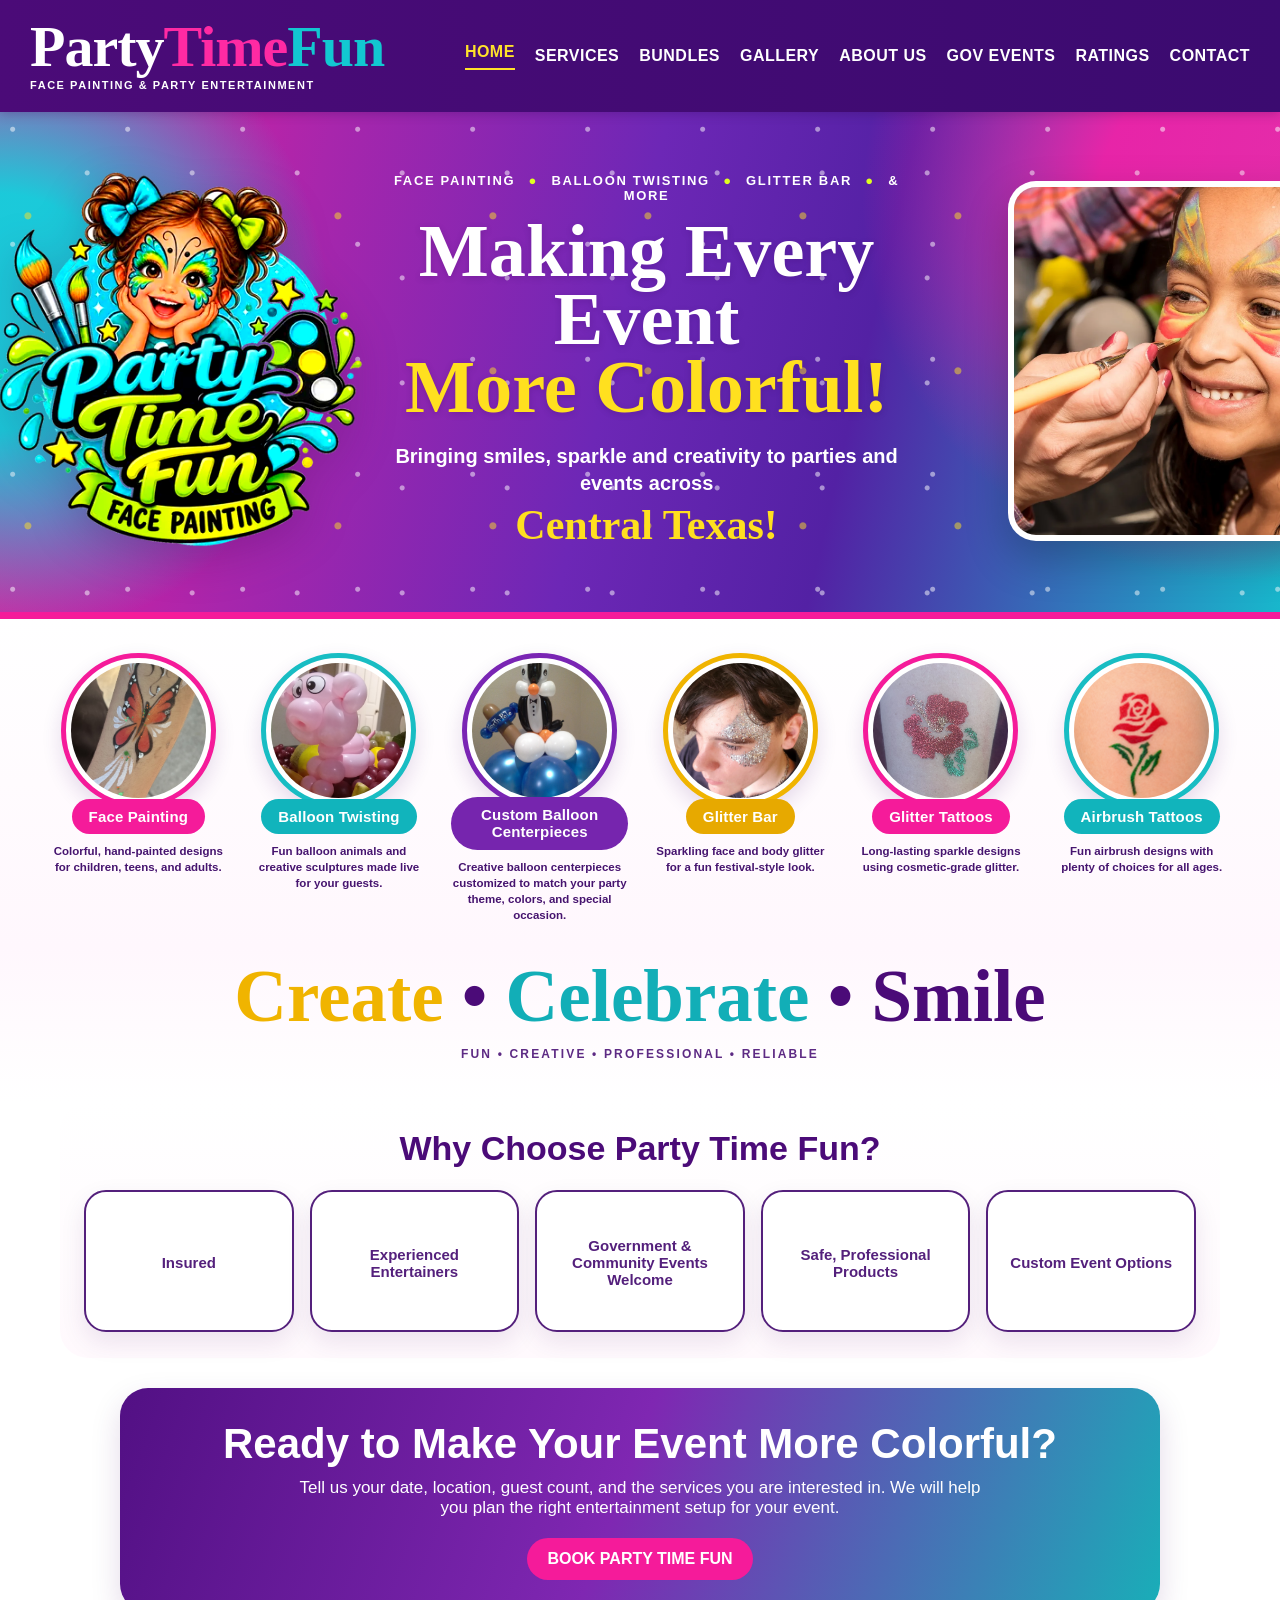
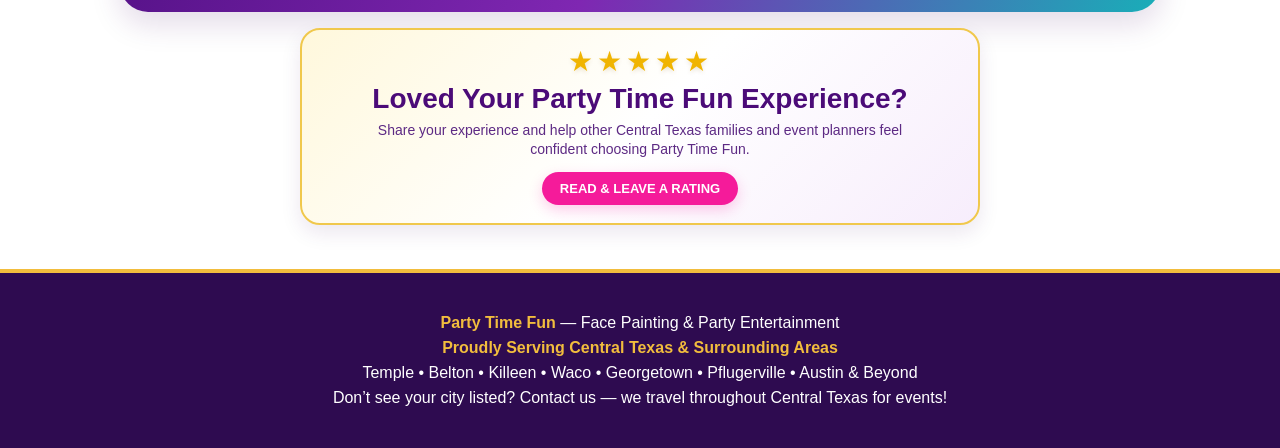
==== index.html @ b7e3d93f "Use Airbrush Rose image on homepage" ====
<!doctype html>
<html lang="en">
<head>
<meta charset="utf-8">
<meta name="viewport" content="width=device-width,initial-scale=1">
<meta http-equiv="Cache-Control" content="no-cache, no-store, must-revalidate">
<title>Party Time Fun | Home</title>
<meta name="description" content="Face painting, balloon twisting, glitter services and airbrush tattoo designs for events in Central Texas.">
<link rel="stylesheet" href="./styles.css?v=20260824-8">
<link rel="preload" as="image" href="./logo-transparent-mobile.webp?v=20260824-1" media="(max-width:700px)" fetchpriority="high">
<link rel="preload" as="image" href="./logo-transparent.webp?v=20260819-3" media="(min-width:701px)" fetchpriority="high">
<style>
body.home-theme{margin:0;background:#fff;font-family:Arial,Helvetica,sans-serif;color:#3a1268;overflow-x:hidden}.home-theme .top{background:linear-gradient(90deg,#4b0b78,#3b0b70);border-bottom:0;box-shadow:0 2px 10px rgba(43,5,71,.25)}.home-theme .nav{max-width:1400px;margin:auto;min-height:112px;padding:0 30px;display:flex;align-items:center;gap:26px}.brandmark{text-decoration:none;display:flex;flex-direction:column;line-height:.9;min-width:290px;transform:none}.brand-name{font-family:"Brush Script MT","Segoe Script",cursive;font-size:64px;font-weight:900;letter-spacing:-1px}.brand-name .party{color:#fff}.brand-name .time{color:#ff2aa3}.brand-name .fun{color:#12c8d1}.brand-tag{margin-top:8px;color:#fff;font-size:14px;font-weight:900;letter-spacing:.14em}.home-theme .links{margin-left:auto;display:flex;align-items:center;gap:20px}.home-theme .links a{color:#fff;text-decoration:none;font-size:16px;font-weight:800;letter-spacing:.03em;white-space:nowrap}.home-theme .links a.active{color:#ffe32a;border-bottom:2px solid #ffe32a;padding-bottom:7px}.home-theme .book-pill{background:#f51b9a;border-radius:999px;padding:14px 22px;box-shadow:0 6px 18px rgba(245,27,154,.35)}
.color-hero{position:relative;overflow:hidden;color:#fff;background:radial-gradient(circle at 0% 40%,rgba(23,205,219,.98) 0 9%,transparent 25%),radial-gradient(circle at 97% 18%,rgba(255,28,166,.88) 0 11%,transparent 29%),linear-gradient(103deg,#ef1c9a 0%,#a826ac 24%,#6d27b6 48%,#5321a4 66%,#18b7cc 100%)}.color-hero:before{content:"";position:absolute;inset:0;background:radial-gradient(circle at 11% 15%,#fff 0 2px,transparent 3px),radial-gradient(circle at 18% 67%,#ffe126 0 3px,transparent 4px),radial-gradient(circle at 83% 58%,#fff 0 2px,transparent 3px);background-size:115px 115px,155px 155px,105px 105px;opacity:.5;pointer-events:none}.color-inner{position:relative;z-index:1;max-width:1280px;margin:auto;min-height:500px;padding:26px 28px 28px;display:grid;grid-template-columns:31% 43% 26%;gap:16px;align-items:center}.hero-logo-card{text-align:center;isolation:isolate}.hero-logo-card img{display:block;width:min(100%,405px);height:auto;margin:auto;mix-blend-mode:multiply;filter:saturate(1.35) contrast(1.08) drop-shadow(0 14px 22px rgba(52,7,79,.24))}.hero-copy{text-align:center}.service-line{font-size:13px;font-weight:900;letter-spacing:.13em;margin-bottom:14px;text-transform:uppercase}.service-line span{color:#dfff20;margin:0 8px}.hero-copy h1{margin:0;font-family:"Brush Script MT","Segoe Script",cursive;font-size:clamp(54px,5.8vw,82px);line-height:.92;font-weight:900;color:#fff;text-shadow:0 2px 6px rgba(55,4,91,.22)}.hero-copy h1 .headline-first{display:block}.hero-copy h1 strong{display:block;color:#ffe01f}.hero-copy p{max-width:600px;margin:22px auto 0;font-size:20px;line-height:1.35;font-weight:600}.central{margin-top:4px;color:#ffe01f;font-family:"Brush Script MT","Segoe Script",cursive;font-size:42px;font-weight:900}.hero-photo{align-self:center;display:flex;justify-content:center;align-items:center}.hero-photo img{display:block;width:100%;max-width:380px;height:420px;object-fit:cover;object-position:center 24%;border-radius:18px;border:0;box-shadow:0 15px 35px rgba(55,6,88,.2)}
@media(min-width:1051px){.color-inner{transform:translateX(-40px)}.hero-photo{transform:translateX(82px)}}
.service-ribbon{position:relative;background:linear-gradient(180deg,#fff,#fff7fd);padding:34px 24px 24px;border-top:7px solid #f51b9a}.service-showcase{max-width:1180px;margin:auto;display:grid;grid-template-columns:repeat(6,minmax(0,1fr));gap:24px}.service-bubble{text-align:center}.service-bubble a{text-decoration:none}.bubble-img{width:155px;height:155px;margin:auto;border-radius:50%;padding:5px;background:#fff;box-shadow:0 8px 20px rgba(71,18,111,.14)}.service-bubble:nth-child(1) .bubble-img{border:5px solid #f51b9a}.service-bubble:nth-child(2) .bubble-img{border:5px solid #18bdc3}.service-bubble:nth-child(3) .bubble-img{border:5px solid #7a25b4}.service-bubble:nth-child(4) .bubble-img{border:5px solid #f0b400}.service-bubble:nth-child(5) .bubble-img{border:5px solid #f51b9a}.service-bubble:nth-child(6) .bubble-img{border:5px solid #18bdc3}.bubble-img img{width:100%;height:100%;object-fit:cover;border-radius:50%;display:block}.service-bubble h3{display:inline-block;position:relative;margin:-11px auto 0;padding:9px 17px;border-radius:999px;color:#fff;font-family:Arial,Helvetica,sans-serif;font-size:18px;line-height:1.15;font-weight:900;letter-spacing:.01em;text-shadow:none;-webkit-font-smoothing:antialiased;text-rendering:optimizeLegibility}.service-bubble:nth-child(1) h3{background:#f51b9a}.service-bubble:nth-child(2) h3{background:#11b4bc}.service-bubble:nth-child(3) h3{background:#7625ae}.service-bubble:nth-child(4) h3{background:#e7a900}.service-bubble:nth-child(5) h3{background:#f51b9a}.service-bubble:nth-child(6) h3{background:#11b4bc}.service-note{display:block;margin:9px auto 0;max-width:175px;color:#46146f;font-family:Arial,Helvetica,sans-serif;font-size:13px;line-height:1.42;font-weight:800;letter-spacing:0;-webkit-font-smoothing:antialiased;text-rendering:optimizeLegibility}.celebrate{text-align:center;padding:8px 20px 42px;background:linear-gradient(180deg,#fff7fd,#fff)}.celebrate h2{font-family:"Brush Script MT","Segoe Script",cursive;font-size:clamp(48px,5.7vw,74px);margin:0;color:#4b0b78}.celebrate h2 .gold{color:#f0b400}.celebrate h2 .teal{color:#12aeb7}.celebrate p{margin:8px 0 0;color:#5d2a84;font-weight:900;letter-spacing:.18em;font-size:12px}.trust-section{max-width:1120px;margin:0 auto 28px;padding:26px 24px;text-align:center}.trust-section h2{margin:0 0 18px;color:#4b0b78;font-size:32px}.trust-grid{display:grid;grid-template-columns:repeat(5,1fr);gap:12px}.trust-item{background:#fff;border:2px solid #eadcf3;border-radius:18px;padding:18px 12px;color:#54207c;font-size:15px;font-weight:900;box-shadow:0 7px 18px rgba(64,15,101,.08)}.trust-check{display:block;margin-bottom:7px;color:#12aeb7;font-size:25px}.home-cta{max-width:1040px;margin:0 auto 16px;padding:32px 26px;border-radius:28px;text-align:center;color:#fff;background:linear-gradient(110deg,#521084,#7f27b2 48%,#19aeb8);box-shadow:0 12px 30px rgba(64,15,101,.15)}.home-cta h2{margin:0 0 10px;font-size:42px}.home-cta p{margin:0 auto 20px;max-width:700px;font-size:17px}.home-cta .btn{display:inline-block;background:#f51b9a;color:#fff;text-decoration:none;font-weight:900;padding:12px 20px;border-radius:999px}
@media(max-width:1050px){.home-theme .nav{flex-wrap:wrap;justify-content:center;padding:10px 18px}.brandmark{transform:none}.home-theme .links{width:100%;justify-content:center;gap:10px 18px;flex-wrap:wrap}.color-inner{grid-template-columns:1fr 1.2fr}.hero-photo{grid-column:1/-1}.hero-photo img{height:340px;max-width:500px;border-radius:26px}.service-showcase{grid-template-columns:repeat(3,minmax(0,1fr))}.trust-grid{grid-template-columns:repeat(3,1fr)}}
@media(max-width:700px){.home-theme .nav{width:100%;box-sizing:border-box}.brandmark{min-width:auto;margin-left:auto;margin-right:auto}.brand-name{font-size:38px}.brand-tag{font-size:10px}.home-theme .links{margin-left:auto;margin-right:auto}.home-theme .links a{font-size:14px}.home-theme .book-pill{padding:8px 12px}.color-inner{width:100%;max-width:100%;box-sizing:border-box;grid-template-columns:1fr;padding:24px 16px 32px;justify-items:center}.hero-logo-card,.hero-copy,.hero-photo{width:100%;max-width:100%;margin-left:auto;margin-right:auto;box-sizing:border-box}.hero-logo-card img{width:min(280px,100%);mix-blend-mode:normal;filter:drop-shadow(0 7px 12px rgba(52,7,79,.20))}.hero-copy h1{font-size:clamp(42px,11.5vw,58px);max-width:100%;margin-left:auto;margin-right:auto}.hero-copy h1 .headline-first,.hero-copy h1 strong{display:block;white-space:normal}.hero-copy h1 strong{margin-top:7px}.hero-copy p{font-size:16px;padding:0 4px}.central{font-size:34px}.hero-photo{grid-column:auto;justify-content:center}.hero-photo img{width:min(100%,360px);height:300px;margin:0 auto;border-radius:24px}.service-showcase{width:100%;box-sizing:border-box;grid-template-columns:repeat(2,minmax(0,1fr));gap:22px 10px}.bubble-img{width:132px;height:132px}.service-bubble h3{font-size:19px;padding:8px 12px}.service-line{width:100%;box-sizing:border-box;font-size:10px;letter-spacing:.06em}.celebrate h2{font-size:44px}.trust-section{padding:18px 14px}.trust-section h2{font-size:27px}.trust-grid{grid-template-columns:1fr 1fr}.trust-item:last-child{grid-column:1/-1}.home-cta{margin:0 14px 14px}.home-cta h2{font-size:34px}}
.home-ratings{max-width:680px;margin:0 auto 44px;padding:18px 20px;text-align:center;border-radius:20px;background:linear-gradient(135deg,#fff8dc,#fff,#f7edfc);border:2px solid #f0c84c;box-shadow:0 8px 20px rgba(64,15,101,.1)}.home-ratings .rating-stars{color:#f0b400;font-size:28px;letter-spacing:4px;line-height:1;margin-bottom:7px;text-shadow:0 2px 4px rgba(130,86,0,.16)}.home-ratings h2{margin:0 0 6px;color:#4b0b78;font-size:28px}.home-ratings p{max-width:570px;margin:0 auto 12px;color:#5d2a84;font-size:14px;line-height:1.4}.home-ratings .btn{display:inline-block;padding:9px 18px;border-radius:999px;background:#f51b9a;color:#fff;text-decoration:none;font-size:13px;font-weight:900;box-shadow:0 5px 14px rgba(245,27,154,.22)}@media(max-width:700px){.home-ratings{margin:0 14px 26px;padding:16px 14px}.home-ratings .rating-stars{font-size:25px;letter-spacing:3px}.home-ratings h2{font-size:23px}}</style>
<script src="./mobile-nav.js?v=20260824-7" defer></script>
<style id="homepage-mobile-centering-fix">
@media(max-width:700px){
html body.home-theme{width:100%!important;max-width:100%!important;margin:0!important;overflow-x:hidden!important}
html body.home-theme .color-hero,html body.home-theme .service-ribbon,html body.home-theme .celebrate,html body.home-theme main{width:100%!important;max-width:100%!important;margin-left:auto!important;margin-right:auto!important;box-sizing:border-box!important}
html body.home-theme .color-inner{width:100%!important;max-width:100%!important;margin:0 auto!important;padding-left:16px!important;padding-right:16px!important;box-sizing:border-box!important;justify-items:center!important}
html body.home-theme .hero-logo-card,html body.home-theme .hero-copy,html body.home-theme .hero-photo{width:100%!important;max-width:100%!important;margin-left:auto!important;margin-right:auto!important;transform:none!important;box-sizing:border-box!important;text-align:center!important}
html body.home-theme .service-line{width:100%!important;max-width:100%!important;margin-left:auto!important;margin-right:auto!important;transform:none!important;white-space:normal!important;text-align:center!important;padding:0!important}
html body.home-theme .hero-copy h1,html body.home-theme .hero-copy h1 .headline-first,html body.home-theme .hero-copy h1 strong{width:100%!important;max-width:100%!important;margin-left:auto!important;margin-right:auto!important;white-space:normal!important;text-align:center!important}
html body.home-theme .hero-copy p,html body.home-theme .central{margin-left:auto!important;margin-right:auto!important;text-align:center!important}
html body.home-theme .hero-photo{padding-left:0!important;padding-right:0!important;justify-content:center!important}
html body.home-theme .hero-photo img{display:block!important;width:min(86vw,340px)!important;max-width:340px!important;height:auto!important;margin-left:auto!important;margin-right:auto!important;object-fit:contain!important}
html body.home-theme .service-showcase{width:100%!important;max-width:100%!important;margin-left:auto!important;margin-right:auto!important;box-sizing:border-box!important}
}
</style>
</head>
<body class="home-theme">
<header class="top"><nav class="nav">
<a class="brandmark" href="./index.html" aria-label="Party Time Fun home"><span class="brand-name"><span class="party">Party</span><span class="time">Time</span><span class="fun">Fun</span></span><span class="brand-tag">FACE PAINTING &amp; PARTY ENTERTAINMENT</span></a>
<div class="links"><a class="active" href="./index.html">HOME</a><a href="./services.html">SERVICES</a><a href="./bundles.html">BUNDLES</a><a href="./gallery.html">GALLERY</a><a href="./about.html">ABOUT US</a><a href="./government.html">GOV EVENTS</a><a href="./ratings.html">RATINGS</a><a href="./contact.html">CONTACT</a></div>
</nav></header>
<main>
<section class="color-hero"><div class="color-inner">
<div class="hero-logo-card"><picture><source media="(max-width:700px)" srcset="./logo-transparent-mobile.webp?v=20260824-1"><img src="./logo-transparent.webp?v=20260819-3" alt="Party Time Fun Face Painting logo" loading="eager" fetchpriority="high" decoding="async"></picture></div>
<div class="hero-copy"><div class="service-line">FACE PAINTING <span>●</span> BALLOON TWISTING <span>●</span> GLITTER BAR <span>●</span> &amp; MORE</div><h1><span class="headline-first">Making Every Event</span><strong>More Colorful!</strong></h1><p>Bringing smiles, sparkle and creativity to parties and events across</p><div class="central">Central Texas!</div></div>
<div class="hero-photo"><img src="./assets/face-feature.webp?v=20260823-1" alt="Party Time Fun featured face painting"></div>
</div></section>
<section class="service-ribbon"><div class="service-showcase">
<div class="service-bubble"><a href="./gallery.html"><div class="bubble-img"><img src="./assets/face-painting-butterfly.jpg?v=20260819-1" alt="Orange butterfly face painting design"></div><h3>Face Painting</h3><span class="service-note">Colorful, hand-painted designs for children, teens, and adults.</span></a></div>
<div class="service-bubble"><a href="./gallery.html"><div class="bubble-img"><img src="./assets/balloon-twisting-pink-animal.jpg?v=20260819-1" alt="Pink balloon animal sculpture"></div><h3>Balloon Twisting</h3><span class="service-note">Fun balloon animals and creative sculptures made live for your guests.</span></a></div>
<div class="service-bubble"><a href="./gallery.html"><div class="bubble-img"><img src="./assets/balloon-centerpieces.jpg?v=20260819-1" alt="Penguin custom balloon centerpiece"></div><h3>Custom Balloon Centerpieces</h3><span class="service-note">Creative balloon centerpieces customized to match your party theme, colors, and special occasion.</span></a></div>
<div class="service-bubble"><a href="./gallery.html"><div class="bubble-img"><img src="./assets/glitter-bar-silver-face.jpg?v=20260819-1" alt="Silver festival face glitter"></div><h3>Glitter Bar</h3><span class="service-note">Sparkling face and body glitter for a fun festival-style look.</span></a></div>
<div class="service-bubble"><a href="./gallery.html"><div class="bubble-img"><img src="./assets/glitter-tattoo-hibiscus.jpg?v=20260819-1" alt="Red and green hibiscus glitter tattoo"></div><h3>Glitter Tattoos</h3><span class="service-note">Long-lasting sparkle designs using cosmetic-grade glitter.</span></a></div>
<div class="service-bubble"><a href="./gallery.html"><div class="bubble-img"><img src="./assets/Airbrush Rose.webp?v=20260825-1" alt="Red rose airbrush tattoo design"></div><h3>Airbrush Tattoos</h3><span class="service-note">Fun airbrush designs with plenty of choices for all ages.</span></a></div>
</div></section>
<section class="celebrate"><h2><span class="gold">Create</span> • <span class="teal">Celebrate</span> • Smile</h2><p>FUN • CREATIVE • PROFESSIONAL • RELIABLE</p></section>
<section class="trust-section"><h2>Why Choose Party Time Fun?</h2><div class="trust-grid"><div class="trust-item"><span class="trust-check">✓</span>Insured</div><div class="trust-item"><span class="trust-check">✓</span>Experienced Entertainers</div><div class="trust-item"><span class="trust-check">✓</span>Government &amp; Community Events Welcome</div><div class="trust-item"><span class="trust-check">✓</span>Safe, Professional Products</div><div class="trust-item"><span class="trust-check">✓</span>Custom Event Options</div></div></section>
<section class="home-cta"><h2>Ready to Make Your Event More Colorful?</h2><p>Tell us your date, location, guest count, and the services you are interested in. We will help you plan the right entertainment setup for your event.</p><a class="btn" href="./book.html">BOOK PARTY TIME FUN</a></section>
<section class="home-ratings"><div class="rating-stars">★★★★★</div><h2>Loved Your Party Time Fun Experience?</h2><p>Share your experience and help other Central Texas families and event planners feel confident choosing Party Time Fun.</p><a class="btn" href="./ratings.html">READ &amp; LEAVE A RATING</a></section>
</main>
<footer><p><strong>Party Time Fun</strong> — Face Painting &amp; Party Entertainment</p><p><strong>Proudly Serving Central Texas &amp; Surrounding Areas</strong></p><p>Temple • Belton • Killeen • Waco • Georgetown • Pflugerville • Austin &amp; Beyond</p><p>Don’t see your city listed? Contact us — we travel throughout Central Texas for events!</p></footer>
</body></html>
---- styles.css ----
:root{--purple:#4e1979;--deep:#2e0b50;--pink:#ee3f91;--teal:#19b9b5;--gold:#f2bd3d;--ink:#2b1838;--paper:#fffafd}*{box-sizing:border-box}html{scroll-behavior:smooth}body{margin:0;font-family:Arial,Helvetica,sans-serif;color:var(--ink);background:#fffafd}a{text-decoration:none;color:inherit}.top{position:sticky;top:0;z-index:50;background:rgba(46,11,80,.97);color:white;border-bottom:3px solid var(--gold);backdrop-filter:blur(10px)}.nav{max-width:1320px;margin:auto;display:flex;align-items:center;padding:8px 24px;gap:20px}.logo{width:230px;height:auto;max-height:118px;object-fit:contain;background:transparent;border-radius:0;padding:0;flex:0 0 auto}.links{margin-left:auto;display:flex;justify-content:flex-end;gap:14px;align-items:center;font-size:14px;font-weight:800;white-space:nowrap}.links a{display:inline-flex;align-items:center;justify-content:center}.links a:hover,.links .active{color:var(--gold)}.book-pill{background:var(--pink);color:white!important;padding:10px 13px;border-radius:999px;margin-left:2px}.hero{position:relative;overflow:hidden;background:radial-gradient(circle at 15% 20%,rgba(238,63,145,.38),transparent 29%),radial-gradient(circle at 86% 15%,rgba(25,185,181,.32),transparent 28%),linear-gradient(135deg,#301050,#67218f 64%,#138f91);color:white}.hero-inner{max-width:1240px;margin:auto;padding:58px 28px 66px;display:grid;grid-template-columns:.94fr 1.06fr;gap:50px;align-items:center}.hero-photo{width:100%;max-width:560px;height:360px;justify-self:end;overflow:hidden;border-radius:28px;border:6px solid rgba(255,255,255,.92);box-shadow:0 18px 44px rgba(0,0,0,.24);background:#fff}.hero-photo img{display:block;width:100%;height:100%;object-fit:cover;object-position:center 35%}.eyebrow{color:var(--gold);font-size:13px;font-weight:900;letter-spacing:.16em;text-transform:uppercase}.hero h1{font-size:clamp(50px,6.5vw,84px);line-height:.96;margin:12px 0 20px}.hero h1 span{color:#ff74ba}.hero p{font-size:19px;line-height:1.65;max-width:650px}.trust-row{display:flex;flex-wrap:wrap;gap:10px 18px;margin-top:22px;font-size:14px;font-weight:800}.hero-collage{position:relative;min-height:500px;max-width:620px;width:100%;justify-self:end}.hero-collage figure{margin:0;position:absolute;overflow:hidden;border:7px solid #fff;border-radius:24px;box-shadow:0 18px 44px rgba(0,0,0,.25);background:#fff}.hero-collage img{width:100%;height:100%;object-fit:cover;display:block}.collage-main{left:0;top:44px;width:57%;height:382px;transform:rotate(-2deg)}.collage-top{right:1%;top:5px;width:36%;height:176px;transform:rotate(4deg)}.collage-mid{right:3%;top:192px;width:38%;height:164px;transform:rotate(-3deg)}.collage-bottom{right:9%;bottom:8px;width:35%;height:142px;transform:rotate(3deg)}.collage-main img{object-position:center 28%}.collage-top img{object-position:center center}.collage-mid img{object-position:center 38%}.collage-bottom img{object-position:center center}.collage-badge{position:absolute;left:37%;bottom:14px;z-index:5;background:linear-gradient(135deg,var(--teal),#0b8c91);color:#fff;border:5px solid #fff;border-radius:22px;padding:13px 17px;box-shadow:0 14px 32px rgba(0,0,0,.22);font-weight:800;transform:rotate(-2deg);max-width:190px}.collage-badge strong{color:#ffe06e;font-size:23px}.collage-badge span{font-size:13px}.btns{display:flex;flex-wrap:wrap;gap:12px;margin-top:26px}.btn{display:inline-block;padding:15px 21px;border-radius:999px;font-weight:900}.btn-primary{background:var(--pink);color:white}.btn-secondary{background:var(--gold);color:var(--deep)}.wrap{max-width:1200px;margin:auto;padding:68px 28px}.center{text-align:center;max-width:900px;margin:auto}.center h2,.section h2{font-size:clamp(38px,5vw,55px);color:var(--purple);margin:0 0 13px}.goldline{height:5px;width:105px;background:var(--gold);border-radius:8px;margin:16px auto 28px}.cards{display:grid;grid-template-columns:repeat(5,1fr);gap:17px;margin-top:42px}.card{background:white;border-radius:22px;padding:24px 20px;box-shadow:0 12px 32px rgba(64,20,89,.12);border-top:7px solid var(--accent)}.card h3{color:var(--accent);margin:7px 0 10px}.card p{line-height:1.55;font-size:14px}.section{display:grid;grid-template-columns:1fr 1fr;gap:44px;align-items:center;margin:72px 0}.section img{width:100%;height:360px;object-fit:cover;object-position:center center;border-radius:28px;box-shadow:0 15px 40px rgba(65,22,91,.16)}.section p{font-size:18px;line-height:1.7}.pills{display:flex;flex-wrap:wrap;gap:9px;margin-top:18px}.pill{background:#f4eafb;color:var(--purple);font-weight:800;padding:9px 13px;border-radius:999px;font-size:13px}.cta{max-width:1200px;margin:0 auto 70px;padding:52px 30px;border-radius:32px;text-align:center;color:white;background:linear-gradient(135deg,#35105d,#722598 62%,#17a8a7)}.cta h2{font-size:clamp(38px,5vw,58px);margin:0 0 12px}.cta p{font-size:18px;line-height:1.6;max-width:760px;margin:0 auto 24px}footer{background:var(--deep);color:white;text-align:center;padding:34px 20px;border-top:4px solid var(--gold)}footer strong{color:var(--gold)}footer p{margin:7px}.gallery-category{background:white;border-radius:28px;margin-bottom:42px;padding:26px;box-shadow:0 17px 48px rgba(62,20,88,.14);border-top:8px solid var(--accent)}.gallery-category h2{text-align:center;color:var(--purple);font-size:clamp(34px,4vw,50px);margin:4px 0 22px}.gallery-grid{display:grid;grid-template-columns:1.1fr 1fr;gap:16px;align-items:start}.support-grid{display:grid;grid-template-columns:1fr 1fr;gap:16px}.support-grid.two{grid-template-columns:1fr 1fr}.tile{position:relative;margin:0;border-radius:20px;overflow:hidden;height:210px;background:#eee;box-shadow:0 8px 22px rgba(45,16,75,.13)}.tile.featured{height:436px}.tile img,.tile .gallery-png{position:absolute;inset:0;width:100%;height:100%;object-fit:cover;object-position:center 35%;border-radius:0}.tile:after{content:"";position:absolute;inset:54% 0 0;background:linear-gradient(transparent,rgba(30,5,48,.84))}.tile figcaption{position:absolute;left:0;right:0;bottom:0;z-index:2;color:white;padding:17px}.tile strong{display:block;font-size:18px;margin-bottom:4px}.tile span{font-size:13px;line-height:1.35}.form-layout{max-width:1240px;margin:auto;padding:58px 28px 75px;display:grid;grid-template-columns:.72fr 1.28fr;gap:30px}.info-panel{background:linear-gradient(155deg,#35105d,#67208d 65%,#169393);color:white;border-radius:30px;padding:32px;height:max-content;position:sticky;top:103px}.info-panel strong{display:block;color:var(--gold);margin-bottom:5px}.info-panel .row{margin:21px 0}.form-card{background:white;border-radius:30px;padding:34px;box-shadow:0 18px 50px rgba(67,22,93,.14);border-top:8px solid var(--pink)}.form-card h1{color:var(--purple);font-size:45px;margin:0 0 7px}.form-grid{display:grid;grid-template-columns:1fr 1fr;gap:18px}.field{display:flex;flex-direction:column;gap:7px}.field.full{grid-column:1/-1}label{font-weight:800;font-size:14px}input,select,textarea{padding:14px;border:1.5px solid #dccfe3;border-radius:14px;font:inherit;background:#fff}textarea{min-height:130px}.checks{display:grid;grid-template-columns:1fr 1fr;gap:10px;background:#faf5fc;padding:16px;border-radius:16px}.checks label{font-weight:700}.checks input{width:auto;accent-color:var(--pink)}.submit{width:100%;border:0;border-radius:999px;padding:17px;background:linear-gradient(90deg,var(--pink),#cf369e);color:#fff;font-size:17px;font-weight:900;cursor:pointer}.contact-grid{display:grid;grid-template-columns:repeat(2,1fr);gap:22px;margin-top:38px}.contact-card{background:white;padding:30px;border-radius:24px;box-shadow:0 12px 32px rgba(65,22,91,.12);border-top:7px solid var(--accent)}.contact-card h3{color:var(--accent);font-size:24px;margin-top:0}@media(max-width:1180px){.nav{gap:12px;padding-left:16px;padding-right:16px}.links{gap:8px;font-size:12px}.book-pill{padding:9px 11px}.logo{width:290px;max-height:126px}}@media(max-width:1050px){.links a:not(.book-pill){display:none}.links{font-size:13px}.logo{width:275px;max-height:120px}.nav{justify-content:space-between}}@media(max-width:950px){.hero-inner,.section,.form-layout{grid-template-columns:1fr}.hero-inner{padding-top:44px;gap:24px}.cards{grid-template-columns:repeat(2,1fr)}.gallery-grid{grid-template-columns:1fr}.support-grid.two{grid-template-columns:1fr 1fr}.info-panel{position:static}.hero-photo{justify-self:center;max-width:620px;height:340px}.hero-collage{min-height:440px;max-width:620px;justify-self:center;margin:4px auto 0}.collage-main{height:340px;top:38px}.collage-top{height:156px}.collage-mid{top:169px;height:146px}.collage-bottom{height:124px}.collage-badge{bottom:4px}}@media(max-width:600px){.cards,.support-grid,.support-grid.two,.form-grid,.checks,.contact-grid{grid-template-columns:1fr}.wrap,.form-layout{padding-left:18px;padding-right:18px}.gallery-category{padding:16px}.tile.featured,.tile{height:260px}.tile img,.tile .gallery-png{object-position:center 32%}.hero-inner{padding:36px 18px 48px;gap:26px}.hero h1{font-size:clamp(42px,14vw,60px)}.hero p{font-size:17px}.hero-photo{height:260px;border-width:4px;border-radius:20px}.hero-collage{display:grid;grid-template-columns:1.18fr .82fr;grid-template-rows:145px 145px 120px;gap:10px;min-height:0;max-width:470px;padding:0 2px 52px}.hero-collage figure{position:relative;inset:auto!important;width:auto!important;height:auto!important;transform:none!important;border-width:5px;border-radius:18px}.collage-main{grid-column:1;grid-row:1/3}.collage-top{grid-column:2;grid-row:1}.collage-mid{grid-column:2;grid-row:2}.collage-bottom{grid-column:1/3;grid-row:3}.collage-main img{object-position:center 24%}.collage-top img{object-position:center center}.collage-mid img{object-position:center 36%}.collage-bottom img{object-position:center 48%}.collage-badge{left:50%;bottom:0;transform:translateX(-50%);width:max-content;max-width:82%;padding:10px 14px;border-width:4px;border-radius:18px;text-align:center;white-space:normal}.collage-badge strong{font-size:19px}.collage-badge span{font-size:12px}.logo{width:200px;max-height:96px}.nav{gap:8px;padding:6px 12px}.book-pill{padding:9px 11px;font-size:12px}.section img{height:280px}}
/* Shared interior-page header spacing and branding. */
.logo{width:340px;max-height:142px}
.nav{min-height:154px;padding-top:7px;padding-bottom:7px}
@media(max-width:1180px){.logo{width:290px;max-height:126px}.nav{min-height:140px}}
@media(max-width:1050px){.logo{width:275px;max-height:120px}.nav{min-height:134px}}
@media(max-width:600px){.logo{width:200px;max-height:96px}.nav{min-height:106px}}

/* Synchronized site header */
.top{background:linear-gradient(90deg,#4b0b78,#3b0b70);border-bottom:0;box-shadow:0 2px 10px rgba(43,5,71,.25)}.top .nav{max-width:1400px;min-height:112px;padding:0 30px;gap:26px}.brandmark{text-decoration:none;display:flex;flex-direction:column;line-height:.9;min-width:290px;flex:0 0 auto}.brand-name{font-family:"Brush Script MT","Segoe Script",cursive;font-size:58px;font-weight:900;letter-spacing:-1px}.brand-name .party{color:#fff}.brand-name .time{color:#ff2aa3}.brand-name .fun{color:#12c8d1}.brand-tag{margin-top:8px;color:#fff;font-size:11px;font-weight:900;letter-spacing:.14em}.top .links{margin-left:auto;display:flex;align-items:center;justify-content:flex-end;gap:19px;font-size:18px;font-weight:800;letter-spacing:.03em;white-space:nowrap}.top .links a{color:#fff}.top .links a.active{color:#ffe32a;border-bottom:2px solid #ffe32a;padding-bottom:7px}.top .links a:hover{color:#ffe32a}.top .book-pill{background:#f51b9a;color:#fff!important;border-radius:999px;padding:13px 20px;box-shadow:0 6px 18px rgba(245,27,154,.35);margin-left:0}@media(max-width:1050px){.top .nav{flex-wrap:wrap;justify-content:center;padding:10px 18px}.top .links{width:100%;margin-left:0;justify-content:center;gap:10px 18px;flex-wrap:wrap}}@media(max-width:700px){.brandmark{min-width:auto}.brand-name{font-size:38px}.brand-tag{font-size:7px}.top .links a{font-size:14px}.top .book-pill{padding:8px 12px}}

/* Accessible mobile navigation */
.mobile-menu-toggle{display:none;border:2px solid rgba(255,255,255,.9);border-radius:999px;padding:10px 16px;background:#f51b9a;color:#fff;font:inherit;font-size:14px;font-weight:900;letter-spacing:.04em;cursor:pointer;box-shadow:0 6px 18px rgba(245,27,154,.32)}
.mobile-menu-toggle span{font-size:18px;line-height:1}
@media(max-width:1050px){.top .nav{position:relative;flex-direction:row;flex-wrap:wrap;justify-content:space-between;align-items:center}.mobile-menu-toggle{display:inline-flex;align-items:center;justify-content:center;gap:8px}.top .links,.home-theme .top .links{display:flex!important;width:100%;margin:6px 0 0!important;padding:10px;flex-direction:column;flex-wrap:nowrap;align-items:stretch;justify-content:flex-start;gap:5px;border-radius:18px;background:rgba(46,11,80,.98);box-shadow:0 12px 28px rgba(25,3,45,.28)}.top .nav.mobile-menu-ready .links,.home-theme .top .nav.mobile-menu-ready .links{display:none!important}.top .nav.mobile-menu-ready .links.mobile-open,.home-theme .top .nav.mobile-menu-ready .links.mobile-open{display:flex!important}.top .links a,.top .links a:not(.book-pill),.home-theme .top .links a{display:flex!important;width:100%;min-height:44px;padding:11px 14px;border:0!important;border-radius:12px;font-size:16px;text-align:center}.top .links a.active{background:rgba(255,227,42,.14)}.top .book-pill{margin:4px 0 0!important;padding:11px 14px!important}}
@media(max-width:420px){.brand-name{font-size:34px}.brand-tag{letter-spacing:.08em}.mobile-menu-toggle{padding:9px 12px;font-size:13px}}

/* Book Now mobile balance and overflow fix */
@media(max-width:600px){.form-layout{display:block;width:100%;max-width:100%;margin:0 auto;padding:34px 14px 54px;overflow-x:hidden}.form-layout>*{width:100%;max-width:100%;min-width:0;margin-left:auto;margin-right:auto}.info-panel{padding:24px 20px;border-radius:22px;margin-bottom:22px}.form-card{width:100%;max-width:100%;min-width:0;padding:24px 16px;border-radius:22px;overflow:hidden}.form-card h1{font-size:clamp(32px,10vw,40px);line-height:1.05}.form-grid,.field,.field.full,.checks{width:100%;max-width:100%;min-width:0}.field.full{grid-column:auto}input,select,textarea,.submit{display:block;width:100%;max-width:100%;min-width:0}select{white-space:normal;text-overflow:ellipsis}.checks{padding:13px}.hero-inner>div{min-width:0}.hero h2{font-size:clamp(38px,12vw,52px)!important;line-height:1!important;overflow-wrap:anywhere}}

/* Larger synchronized mobile Party Time Fun branding */
@media(max-width:700px){.top .brandmark{display:flex;flex-direction:column;justify-content:center;min-width:0}.top .brand-name{font-size:44px;line-height:.9;white-space:nowrap}.top .brand-tag{margin-top:8px;font-size:13px;line-height:1.2;letter-spacing:.025em;white-space:nowrap;font-weight:900}}
@media(max-width:420px){.top .brand-name{font-size:40px}.top .brand-tag{font-size:12px;letter-spacing:.015em}}

/* Hide header Book Now links on desktop; mobile keeps the booking pill. */
@media(min-width:1051px){.top .links a[href$="book.html"]{display:none!important}}

/* Standardized desktop header branding across all pages. */
@media(min-width:1051px){.top .brand-name,.home-theme .top .brand-name{font-size:58px!important}.top .brand-tag,.home-theme .top .brand-tag{font-size:11px!important}}
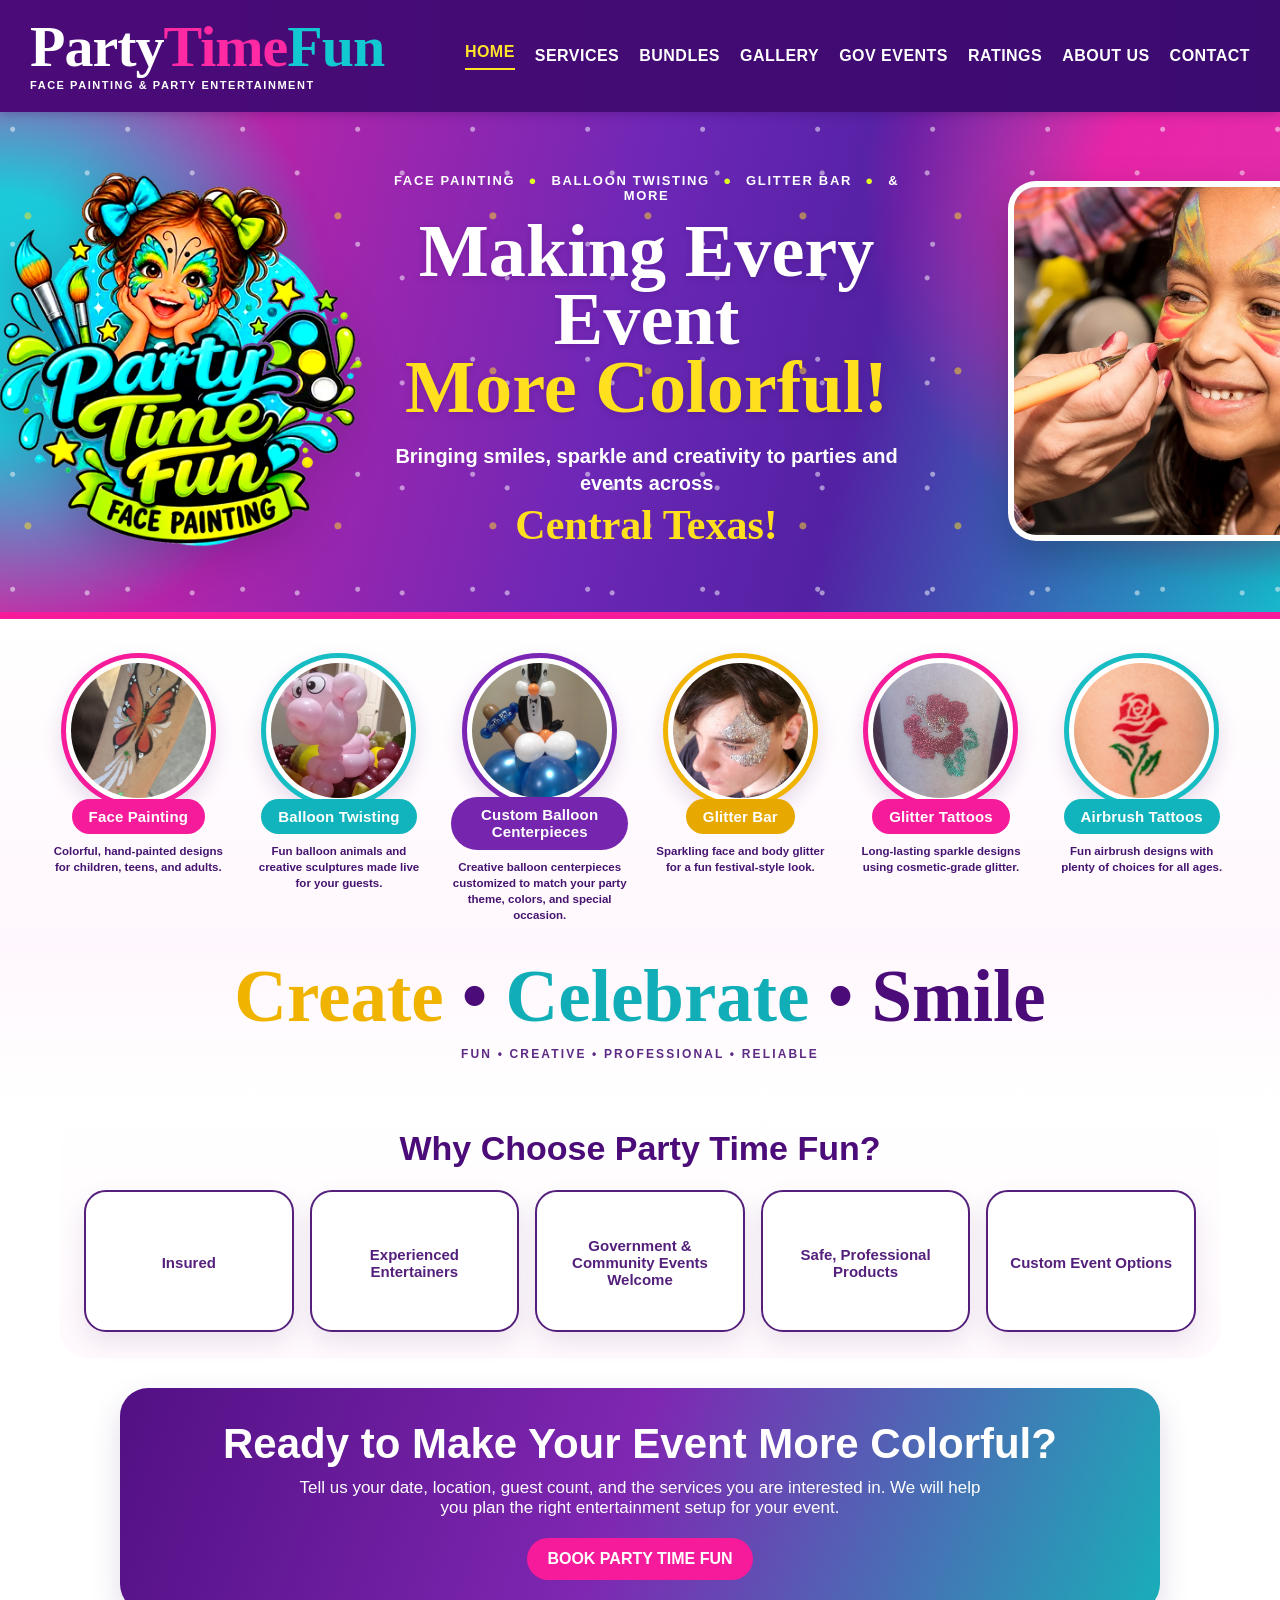
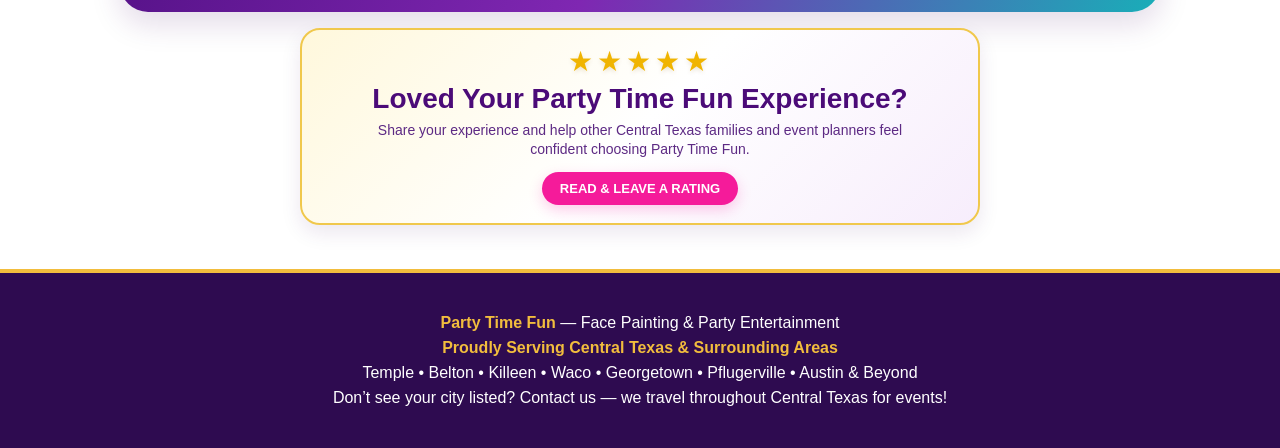
==== commit 8104ee6f: "Move About Us above Contact in homepage navigation and refresh stylesheet cache" ====
--- a/index.html
+++ b/index.html
@@ -6,14 +6,14 @@
 <meta http-equiv="Cache-Control" content="no-cache, no-store, must-revalidate">
 <title>Party Time Fun | Home</title>
 <meta name="description" content="Face painting, balloon twisting, glitter services and airbrush tattoo designs for events in Central Texas.">
-<link rel="stylesheet" href="./styles.css?v=20260824-8">
+<link rel="stylesheet" href="./styles.css?v=20260825-3">
 <link rel="preload" as="image" href="./logo-transparent-mobile.webp?v=20260824-1" media="(max-width:700px)" fetchpriority="high">
 <link rel="preload" as="image" href="./logo-transparent.webp?v=20260819-3" media="(min-width:701px)" fetchpriority="high">
 <style>
 body.home-theme{margin:0;background:#fff;font-family:Arial,Helvetica,sans-serif;color:#3a1268;overflow-x:hidden}.home-theme .top{background:linear-gradient(90deg,#4b0b78,#3b0b70);border-bottom:0;box-shadow:0 2px 10px rgba(43,5,71,.25)}.home-theme .nav{max-width:1400px;margin:auto;min-height:112px;padding:0 30px;display:flex;align-items:center;gap:26px}.brandmark{text-decoration:none;display:flex;flex-direction:column;line-height:.9;min-width:290px;transform:none}.brand-name{font-family:"Brush Script MT","Segoe Script",cursive;font-size:64px;font-weight:900;letter-spacing:-1px}.brand-name .party{color:#fff}.brand-name .time{color:#ff2aa3}.brand-name .fun{color:#12c8d1}.brand-tag{margin-top:8px;color:#fff;font-size:14px;font-weight:900;letter-spacing:.14em}.home-theme .links{margin-left:auto;display:flex;align-items:center;gap:20px}.home-theme .links a{color:#fff;text-decoration:none;font-size:16px;font-weight:800;letter-spacing:.03em;white-space:nowrap}.home-theme .links a.active{color:#ffe32a;border-bottom:2px solid #ffe32a;padding-bottom:7px}.home-theme .book-pill{background:#f51b9a;border-radius:999px;padding:14px 22px;box-shadow:0 6px 18px rgba(245,27,154,.35)}
 .color-hero{position:relative;overflow:hidden;color:#fff;background:radial-gradient(circle at 0% 40%,rgba(23,205,219,.98) 0 9%,transparent 25%),radial-gradient(circle at 97% 18%,rgba(255,28,166,.88) 0 11%,transparent 29%),linear-gradient(103deg,#ef1c9a 0%,#a826ac 24%,#6d27b6 48%,#5321a4 66%,#18b7cc 100%)}.color-hero:before{content:"";position:absolute;inset:0;background:radial-gradient(circle at 11% 15%,#fff 0 2px,transparent 3px),radial-gradient(circle at 18% 67%,#ffe126 0 3px,transparent 4px),radial-gradient(circle at 83% 58%,#fff 0 2px,transparent 3px);background-size:115px 115px,155px 155px,105px 105px;opacity:.5;pointer-events:none}.color-inner{position:relative;z-index:1;max-width:1280px;margin:auto;min-height:500px;padding:26px 28px 28px;display:grid;grid-template-columns:31% 43% 26%;gap:16px;align-items:center}.hero-logo-card{text-align:center;isolation:isolate}.hero-logo-card img{display:block;width:min(100%,405px);height:auto;margin:auto;mix-blend-mode:multiply;filter:saturate(1.35) contrast(1.08) drop-shadow(0 14px 22px rgba(52,7,79,.24))}.hero-copy{text-align:center}.service-line{font-size:13px;font-weight:900;letter-spacing:.13em;margin-bottom:14px;text-transform:uppercase}.service-line span{color:#dfff20;margin:0 8px}.hero-copy h1{margin:0;font-family:"Brush Script MT","Segoe Script",cursive;font-size:clamp(54px,5.8vw,82px);line-height:.92;font-weight:900;color:#fff;text-shadow:0 2px 6px rgba(55,4,91,.22)}.hero-copy h1 .headline-first{display:block}.hero-copy h1 strong{display:block;color:#ffe01f}.hero-copy p{max-width:600px;margin:22px auto 0;font-size:20px;line-height:1.35;font-weight:600}.central{margin-top:4px;color:#ffe01f;font-family:"Brush Script MT","Segoe Script",cursive;font-size:42px;font-weight:900}.hero-photo{align-self:center;display:flex;justify-content:center;align-items:center}.hero-photo img{display:block;width:100%;max-width:380px;height:420px;object-fit:cover;object-position:center 24%;border-radius:18px;border:0;box-shadow:0 15px 35px rgba(55,6,88,.2)}
 @media(min-width:1051px){.color-inner{transform:translateX(-40px)}.hero-photo{transform:translateX(82px)}}
-.service-ribbon{position:relative;background:linear-gradient(180deg,#fff,#fff7fd);padding:34px 24px 24px;border-top:7px solid #f51b9a}.service-showcase{max-width:1180px;margin:auto;display:grid;grid-template-columns:repeat(6,minmax(0,1fr));gap:24px}.service-bubble{text-align:center}.service-bubble a{text-decoration:none}.bubble-img{width:155px;height:155px;margin:auto;border-radius:50%;padding:5px;background:#fff;box-shadow:0 8px 20px rgba(71,18,111,.14)}.service-bubble:nth-child(1) .bubble-img{border:5px solid #f51b9a}.service-bubble:nth-child(2) .bubble-img{border:5px solid #18bdc3}.service-bubble:nth-child(3) .bubble-img{border:5px solid #7a25b4}.service-bubble:nth-child(4) .bubble-img{border:5px solid #f0b400}.service-bubble:nth-child(5) .bubble-img{border:5px solid #f51b9a}.service-bubble:nth-child(6) .bubble-img{border:5px solid #18bdc3}.bubble-img img{width:100%;height:100%;object-fit:cover;border-radius:50%;display:block}.service-bubble h3{display:inline-block;position:relative;margin:-11px auto 0;padding:9px 17px;border-radius:999px;color:#fff;font-family:Arial,Helvetica,sans-serif;font-size:18px;line-height:1.15;font-weight:900;letter-spacing:.01em;text-shadow:none;-webkit-font-smoothing:antialiased;text-rendering:optimizeLegibility}.service-bubble:nth-child(1) h3{background:#f51b9a}.service-bubble:nth-child(2) h3{background:#11b4bc}.service-bubble:nth-child(3) h3{background:#7625ae}.service-bubble:nth-child(4) h3{background:#e7a900}.service-bubble:nth-child(5) h3{background:#f51b9a}.service-bubble:nth-child(6) h3{background:#11b4bc}.service-note{display:block;margin:9px auto 0;max-width:175px;color:#46146f;font-family:Arial,Helvetica,sans-serif;font-size:13px;line-height:1.42;font-weight:800;letter-spacing:0;-webkit-font-smoothing:antialiased;text-rendering:optimizeLegibility}.celebrate{text-align:center;padding:8px 20px 42px;background:linear-gradient(180deg,#fff7fd,#fff)}.celebrate h2{font-family:"Brush Script MT","Segoe Script",cursive;font-size:clamp(48px,5.7vw,74px);margin:0;color:#4b0b78}.celebrate h2 .gold{color:#f0b400}.celebrate h2 .teal{color:#12aeb7}.celebrate p{margin:8px 0 0;color:#5d2a84;font-weight:900;letter-spacing:.18em;font-size:12px}.trust-section{max-width:1120px;margin:0 auto 28px;padding:26px 24px;text-align:center}.trust-section h2{margin:0 0 18px;color:#4b0b78;font-size:32px}.trust-grid{display:grid;grid-template-columns:repeat(5,1fr);gap:12px}.trust-item{background:#fff;border:2px solid #eadcf3;border-radius:18px;padding:18px 12px;color:#54207c;font-size:15px;font-weight:900;box-shadow:0 7px 18px rgba(64,15,101,.08)}.trust-check{display:block;margin-bottom:7px;color:#12aeb7;font-size:25px}.home-cta{max-width:1040px;margin:0 auto 16px;padding:32px 26px;border-radius:28px;text-align:center;color:#fff;background:linear-gradient(110deg,#521084,#7f27b2 48%,#19aeb8);box-shadow:0 12px 30px rgba(64,15,101,.15)}.home-cta h2{margin:0 0 10px;font-size:42px}.home-cta p{margin:0 auto 20px;max-width:700px;font-size:17px}.home-cta .btn{display:inline-block;background:#f51b9a;color:#fff;text-decoration:none;font-weight:900;padding:12px 20px;border-radius:999px}
+.service-ribbon{position:relative;background:linear-gradient(180deg,#fff,#fff7fd);padding:34px 24px 24px;border-top:7px solid #f51b9a}.service-showcase{max-width:1180px;margin:auto;display:grid;grid-template-columns:repeat(6,minmax(0,1fr));gap:24px}.service-bubble{text-align:center}.bubble-img{width:155px;height:155px;margin:auto;border-radius:50%;padding:5px;background:#fff;box-shadow:0 8px 20px rgba(71,18,111,.14)}.service-bubble:nth-child(1) .bubble-img{border:5px solid #f51b9a}.service-bubble:nth-child(2) .bubble-img{border:5px solid #18bdc3}.service-bubble:nth-child(3) .bubble-img{border:5px solid #7a25b4}.service-bubble:nth-child(4) .bubble-img{border:5px solid #f0b400}.service-bubble:nth-child(5) .bubble-img{border:5px solid #f51b9a}.service-bubble:nth-child(6) .bubble-img{border:5px solid #18bdc3}.bubble-img img{width:100%;height:100%;object-fit:cover;border-radius:50%;display:block}.service-bubble h3{display:inline-block;position:relative;margin:-11px auto 0;padding:9px 17px;border-radius:999px;color:#fff;font-family:Arial,Helvetica,sans-serif;font-size:18px;line-height:1.15;font-weight:900;letter-spacing:.01em;text-shadow:none;-webkit-font-smoothing:antialiased;text-rendering:optimizeLegibility}.service-bubble:nth-child(1) h3{background:#f51b9a}.service-bubble:nth-child(2) h3{background:#11b4bc}.service-bubble:nth-child(3) h3{background:#7625ae}.service-bubble:nth-child(4) h3{background:#e7a900}.service-bubble:nth-child(5) h3{background:#f51b9a}.service-bubble:nth-child(6) h3{background:#11b4bc}.service-note{display:block;margin:9px auto 0;max-width:175px;color:#46146f;font-family:Arial,Helvetica,sans-serif;font-size:13px;line-height:1.42;font-weight:800;letter-spacing:0;-webkit-font-smoothing:antialiased;text-rendering:optimizeLegibility}.celebrate{text-align:center;padding:8px 20px 42px;background:linear-gradient(180deg,#fff7fd,#fff)}.celebrate h2{font-family:"Brush Script MT","Segoe Script",cursive;font-size:clamp(48px,5.7vw,74px);margin:0;color:#4b0b78}.celebrate h2 .gold{color:#f0b400}.celebrate h2 .teal{color:#12aeb7}.celebrate p{margin:8px 0 0;color:#5d2a84;font-weight:900;letter-spacing:.18em;font-size:12px}.trust-section{max-width:1120px;margin:0 auto 28px;padding:26px 24px;text-align:center}.trust-section h2{margin:0 0 18px;color:#4b0b78;font-size:32px}.trust-grid{display:grid;grid-template-columns:repeat(5,1fr);gap:12px}.trust-item{background:#fff;border:2px solid #eadcf3;border-radius:18px;padding:18px 12px;color:#54207c;font-size:15px;font-weight:900;box-shadow:0 7px 18px rgba(64,15,101,.08)}.trust-check{display:block;margin-bottom:7px;color:#12aeb7;font-size:25px}.home-cta{max-width:1040px;margin:0 auto 16px;padding:32px 26px;border-radius:28px;text-align:center;color:#fff;background:linear-gradient(110deg,#521084,#7f27b2 48%,#19aeb8);box-shadow:0 12px 30px rgba(64,15,101,.15)}.home-cta h2{margin:0 0 10px;font-size:42px}.home-cta p{margin:0 auto 20px;max-width:700px;font-size:17px}.home-cta .btn{display:inline-block;background:#f51b9a;color:#fff;text-decoration:none;font-weight:900;padding:12px 20px;border-radius:999px}
 @media(max-width:1050px){.home-theme .nav{flex-wrap:wrap;justify-content:center;padding:10px 18px}.brandmark{transform:none}.home-theme .links{width:100%;justify-content:center;gap:10px 18px;flex-wrap:wrap}.color-inner{grid-template-columns:1fr 1.2fr}.hero-photo{grid-column:1/-1}.hero-photo img{height:340px;max-width:500px;border-radius:26px}.service-showcase{grid-template-columns:repeat(3,minmax(0,1fr))}.trust-grid{grid-template-columns:repeat(3,1fr)}}
 @media(max-width:700px){.home-theme .nav{width:100%;box-sizing:border-box}.brandmark{min-width:auto;margin-left:auto;margin-right:auto}.brand-name{font-size:38px}.brand-tag{font-size:10px}.home-theme .links{margin-left:auto;margin-right:auto}.home-theme .links a{font-size:14px}.home-theme .book-pill{padding:8px 12px}.color-inner{width:100%;max-width:100%;box-sizing:border-box;grid-template-columns:1fr;padding:24px 16px 32px;justify-items:center}.hero-logo-card,.hero-copy,.hero-photo{width:100%;max-width:100%;margin-left:auto;margin-right:auto;box-sizing:border-box}.hero-logo-card img{width:min(280px,100%);mix-blend-mode:normal;filter:drop-shadow(0 7px 12px rgba(52,7,79,.20))}.hero-copy h1{font-size:clamp(42px,11.5vw,58px);max-width:100%;margin-left:auto;margin-right:auto}.hero-copy h1 .headline-first,.hero-copy h1 strong{display:block;white-space:normal}.hero-copy h1 strong{margin-top:7px}.hero-copy p{font-size:16px;padding:0 4px}.central{font-size:34px}.hero-photo{grid-column:auto;justify-content:center}.hero-photo img{width:min(100%,360px);height:300px;margin:0 auto;border-radius:24px}.service-showcase{width:100%;box-sizing:border-box;grid-template-columns:repeat(2,minmax(0,1fr));gap:22px 10px}.bubble-img{width:132px;height:132px}.service-bubble h3{font-size:19px;padding:8px 12px}.service-line{width:100%;box-sizing:border-box;font-size:10px;letter-spacing:.06em}.celebrate h2{font-size:44px}.trust-section{padding:18px 14px}.trust-section h2{font-size:27px}.trust-grid{grid-template-columns:1fr 1fr}.trust-item:last-child{grid-column:1/-1}.home-cta{margin:0 14px 14px}.home-cta h2{font-size:34px}}
 .home-ratings{max-width:680px;margin:0 auto 44px;padding:18px 20px;text-align:center;border-radius:20px;background:linear-gradient(135deg,#fff8dc,#fff,#f7edfc);border:2px solid #f0c84c;box-shadow:0 8px 20px rgba(64,15,101,.1)}.home-ratings .rating-stars{color:#f0b400;font-size:28px;letter-spacing:4px;line-height:1;margin-bottom:7px;text-shadow:0 2px 4px rgba(130,86,0,.16)}.home-ratings h2{margin:0 0 6px;color:#4b0b78;font-size:28px}.home-ratings p{max-width:570px;margin:0 auto 12px;color:#5d2a84;font-size:14px;line-height:1.4}.home-ratings .btn{display:inline-block;padding:9px 18px;border-radius:999px;background:#f51b9a;color:#fff;text-decoration:none;font-size:13px;font-weight:900;box-shadow:0 5px 14px rgba(245,27,154,.22)}@media(max-width:700px){.home-ratings{margin:0 14px 26px;padding:16px 14px}.home-ratings .rating-stars{font-size:25px;letter-spacing:3px}.home-ratings h2{font-size:23px}}</style>
@@ -36,7 +36,7 @@
 <body class="home-theme">
 <header class="top"><nav class="nav">
 <a class="brandmark" href="./index.html" aria-label="Party Time Fun home"><span class="brand-name"><span class="party">Party</span><span class="time">Time</span><span class="fun">Fun</span></span><span class="brand-tag">FACE PAINTING &amp; PARTY ENTERTAINMENT</span></a>
-<div class="links"><a class="active" href="./index.html">HOME</a><a href="./services.html">SERVICES</a><a href="./bundles.html">BUNDLES</a><a href="./gallery.html">GALLERY</a><a href="./about.html">ABOUT US</a><a href="./government.html">GOV EVENTS</a><a href="./ratings.html">RATINGS</a><a href="./contact.html">CONTACT</a></div>
+<div class="links"><a class="active" href="./index.html">HOME</a><a href="./services.html">SERVICES</a><a href="./bundles.html">BUNDLES</a><a href="./gallery.html">GALLERY</a><a href="./government.html">GOV EVENTS</a><a href="./ratings.html">RATINGS</a><a href="./about.html">ABOUT US</a><a href="./contact.html">CONTACT</a></div>
 </nav></header>
 <main>
 <section class="color-hero"><div class="color-inner">
@@ -45,12 +45,12 @@
 <div class="hero-photo"><img src="./assets/face-feature.webp?v=20260823-1" alt="Party Time Fun featured face painting"></div>
 </div></section>
 <section class="service-ribbon"><div class="service-showcase">
-<div class="service-bubble"><a href="./gallery.html"><div class="bubble-img"><img src="./assets/face-painting-butterfly.jpg?v=20260819-1" alt="Orange butterfly face painting design"></div><h3>Face Painting</h3><span class="service-note">Colorful, hand-painted designs for children, teens, and adults.</span></a></div>
-<div class="service-bubble"><a href="./gallery.html"><div class="bubble-img"><img src="./assets/balloon-twisting-pink-animal.jpg?v=20260819-1" alt="Pink balloon animal sculpture"></div><h3>Balloon Twisting</h3><span class="service-note">Fun balloon animals and creative sculptures made live for your guests.</span></a></div>
-<div class="service-bubble"><a href="./gallery.html"><div class="bubble-img"><img src="./assets/balloon-centerpieces.jpg?v=20260819-1" alt="Penguin custom balloon centerpiece"></div><h3>Custom Balloon Centerpieces</h3><span class="service-note">Creative balloon centerpieces customized to match your party theme, colors, and special occasion.</span></a></div>
-<div class="service-bubble"><a href="./gallery.html"><div class="bubble-img"><img src="./assets/glitter-bar-silver-face.jpg?v=20260819-1" alt="Silver festival face glitter"></div><h3>Glitter Bar</h3><span class="service-note">Sparkling face and body glitter for a fun festival-style look.</span></a></div>
-<div class="service-bubble"><a href="./gallery.html"><div class="bubble-img"><img src="./assets/glitter-tattoo-hibiscus.jpg?v=20260819-1" alt="Red and green hibiscus glitter tattoo"></div><h3>Glitter Tattoos</h3><span class="service-note">Long-lasting sparkle designs using cosmetic-grade glitter.</span></a></div>
-<div class="service-bubble"><a href="./gallery.html"><div class="bubble-img"><img src="./assets/Airbrush Rose.webp?v=20260825-1" alt="Red rose airbrush tattoo design"></div><h3>Airbrush Tattoos</h3><span class="service-note">Fun airbrush designs with plenty of choices for all ages.</span></a></div>
+<div class="service-bubble"><div class="bubble-img"><img src="./assets/face-painting-butterfly.jpg?v=20260819-1" alt="Orange butterfly face painting design"></div><h3>Face Painting</h3><span class="service-note">Colorful, hand-painted designs for children, teens, and adults.</span></div>
+<div class="service-bubble"><div class="bubble-img"><img src="./assets/balloon-twisting-pink-animal.jpg?v=20260819-1" alt="Pink balloon animal sculpture"></div><h3>Balloon Twisting</h3><span class="service-note">Fun balloon animals and creative sculptures made live for your guests.</span></div>
+<div class="service-bubble"><div class="bubble-img"><img src="./assets/balloon-centerpieces.jpg?v=20260819-1" alt="Penguin custom balloon centerpiece"></div><h3>Custom Balloon Centerpieces</h3><span class="service-note">Creative balloon centerpieces customized to match your party theme, colors, and special occasion.</span></div>
+<div class="service-bubble"><div class="bubble-img"><img src="./assets/glitter-bar-silver-face.jpg?v=20260819-1" alt="Silver festival face glitter"></div><h3>Glitter Bar</h3><span class="service-note">Sparkling face and body glitter for a fun festival-style look.</span></div>
+<div class="service-bubble"><div class="bubble-img"><img src="./assets/glitter-tattoo-hibiscus.jpg?v=20260819-1" alt="Red and green hibiscus glitter tattoo"></div><h3>Glitter Tattoos</h3><span class="service-note">Long-lasting sparkle designs using cosmetic-grade glitter.</span></div>
+<div class="service-bubble"><div class="bubble-img"><img src="./assets/Airbrush Rose.webp?v=20260825-1" alt="Red rose airbrush tattoo design"></div><h3>Airbrush Tattoos</h3><span class="service-note">Fun airbrush designs with plenty of choices for all ages.</span></div>
 </div></section>
 <section class="celebrate"><h2><span class="gold">Create</span> • <span class="teal">Celebrate</span> • Smile</h2><p>FUN • CREATIVE • PROFESSIONAL • RELIABLE</p></section>
 <section class="trust-section"><h2>Why Choose Party Time Fun?</h2><div class="trust-grid"><div class="trust-item"><span class="trust-check">✓</span>Insured</div><div class="trust-item"><span class="trust-check">✓</span>Experienced Entertainers</div><div class="trust-item"><span class="trust-check">✓</span>Government &amp; Community Events Welcome</div><div class="trust-item"><span class="trust-check">✓</span>Safe, Professional Products</div><div class="trust-item"><span class="trust-check">✓</span>Custom Event Options</div></div></section>
--- a/styles.css
+++ b/styles.css
@@ -27,3 +27,8 @@
 
 /* Standardized desktop header branding across all pages. */
 @media(min-width:1051px){.top .brand-name,.home-theme .top .brand-name{font-size:58px!important}.top .brand-tag,.home-theme .top .brand-tag{font-size:11px!important}}
+
+/* Keep About Us immediately above Contact in every navigation layout. */
+.top .links a[href$="about.html"]{order:90}
+.top .links a[href$="contact.html"]{order:91}
+.top .links .book-pill{order:92}
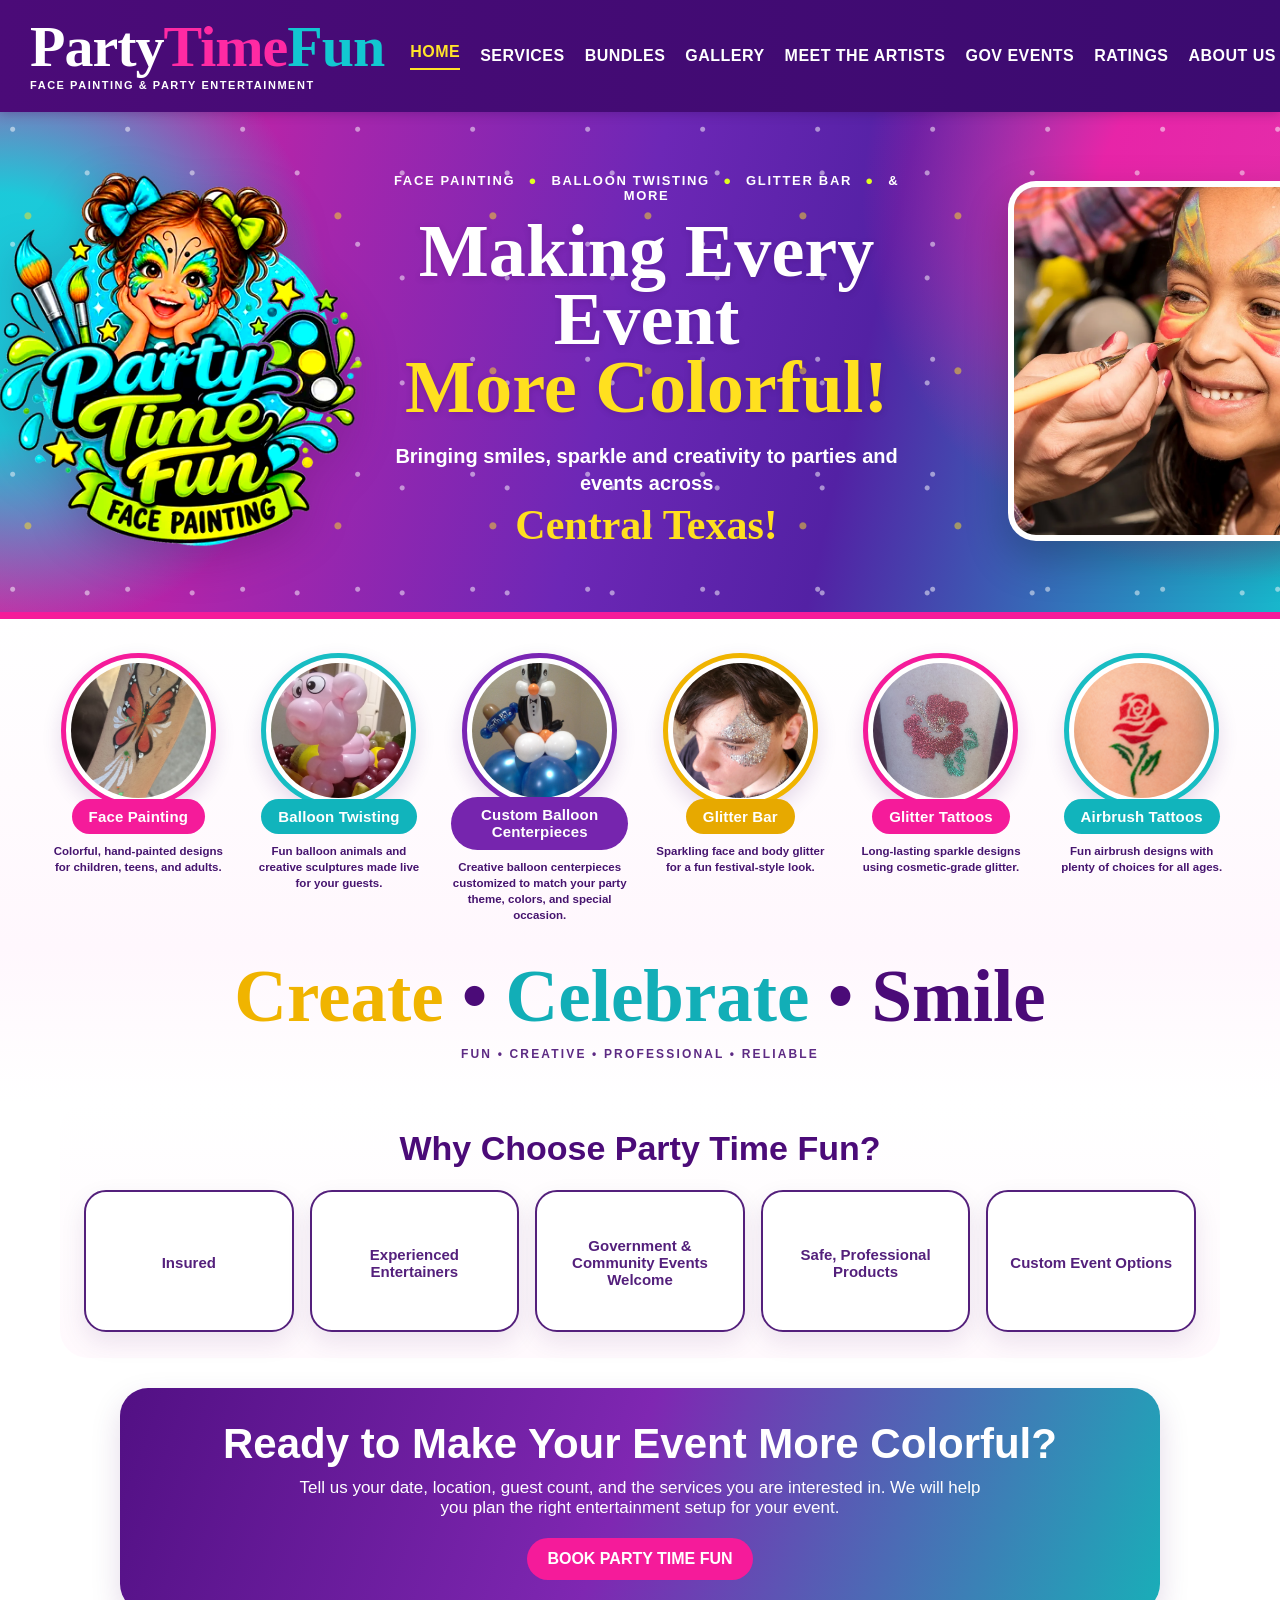
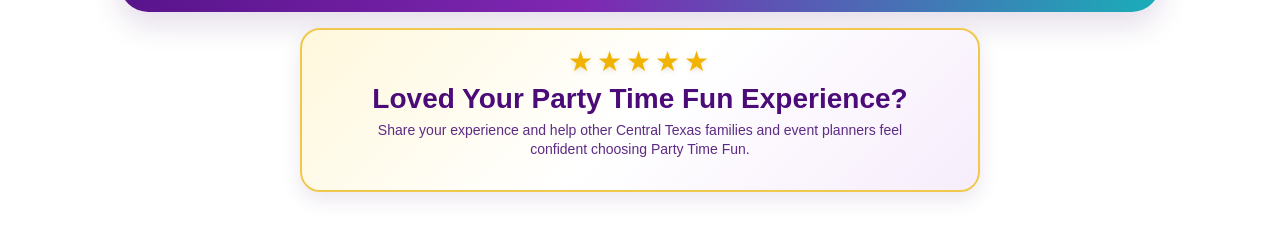
==== commit 04e6d753: "Add Google review link to homepage" ====
--- a/index.html
+++ b/index.html
@@ -55,7 +55,7 @@
 <section class="celebrate"><h2><span class="gold">Create</span> • <span class="teal">Celebrate</span> • Smile</h2><p>FUN • CREATIVE • PROFESSIONAL • RELIABLE</p></section>
 <section class="trust-section"><h2>Why Choose Party Time Fun?</h2><div class="trust-grid"><div class="trust-item"><span class="trust-check">✓</span>Insured</div><div class="trust-item"><span class="trust-check">✓</span>Experienced Entertainers</div><div class="trust-item"><span class="trust-check">✓</span>Government &amp; Community Events Welcome</div><div class="trust-item"><span class="trust-check">✓</span>Safe, Professional Products</div><div class="trust-item"><span class="trust-check">✓</span>Custom Event Options</div></div></section>
 <section class="home-cta"><h2>Ready to Make Your Event More Colorful?</h2><p>Tell us your date, location, guest count, and the services you are interested in. We will help you plan the right entertainment setup for your event.</p><a class="btn" href="./book.html">BOOK PARTY TIME FUN</a></section>
-<section class="home-ratings"><div class="rating-stars">★★★★★</div><h2>Loved Your Party Time Fun Experience?</h2><p>Share your experience and help other Central Texas families and event planners feel confident choosing Party Time Fun.</p><a class="btn" href="./ratings.html">READ &amp; LEAVE A RATING</a></section>
+<section class="home-ratings"><div class="rating-stars">★★★★★</div><h2>Loved Your Party Time Fun Experience?</h2><p>Share your experience and help other Central Texas families and event planners feel confident choosing Party Time Fun.</p><a class="btn" href="https://g.page/r/CYtyzsOsqrYsEBM/review>READ &amp; LEAVE A GOOGLE REVIEW</a></section>
 </main>
 <footer><p><strong>Party Time Fun</strong> — Face Painting &amp; Party Entertainment</p><p><strong>Proudly Serving Central Texas &amp; Surrounding Areas</strong></p><p>Temple • Belton • Killeen • Waco • Georgetown • Pflugerville • Austin &amp; Beyond</p><p>Don’t see your city listed? Contact us — we travel throughout Central Texas for events!</p></footer>
-</body></html>+</body></html>
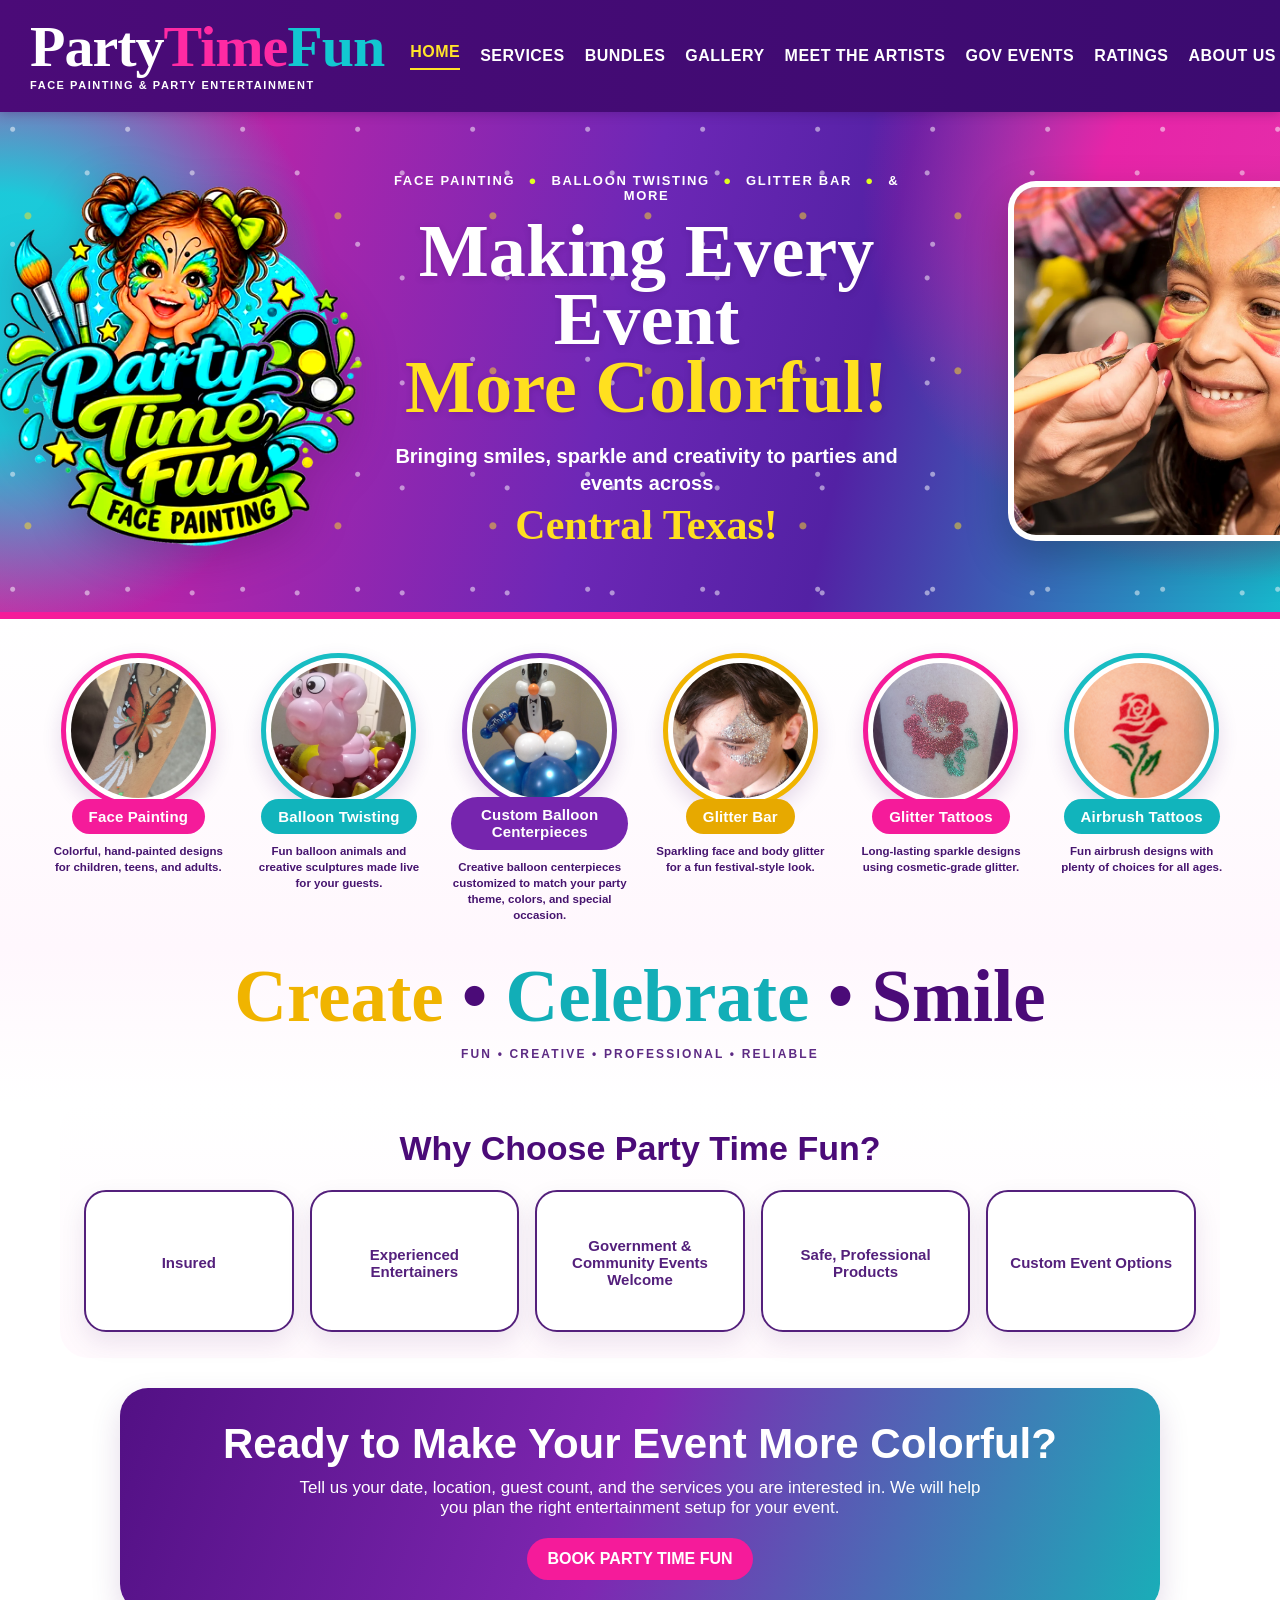
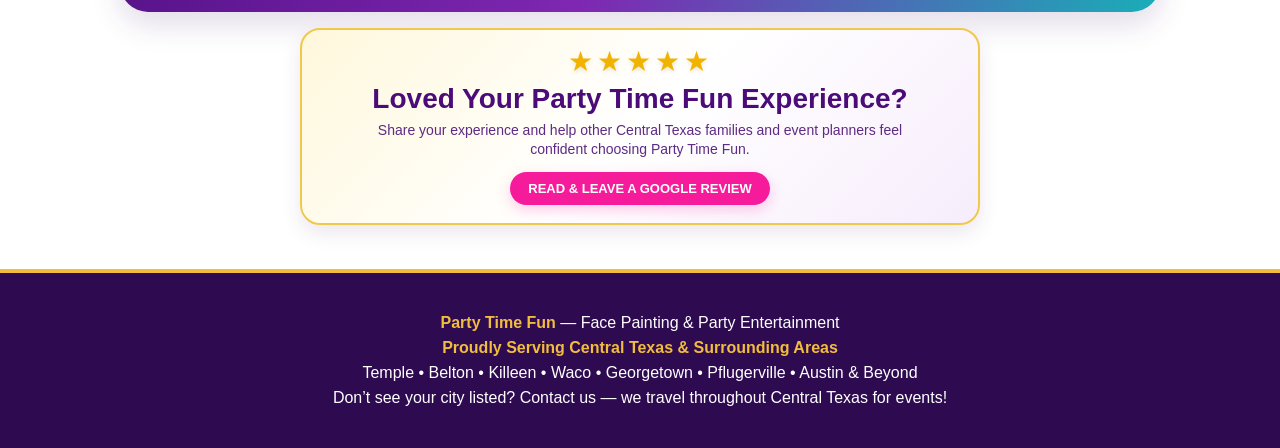
==== commit 312be436: "Fix Google review button link" ====
--- a/index.html
+++ b/index.html
@@ -55,7 +55,7 @@
 <section class="celebrate"><h2><span class="gold">Create</span> • <span class="teal">Celebrate</span> • Smile</h2><p>FUN • CREATIVE • PROFESSIONAL • RELIABLE</p></section>
 <section class="trust-section"><h2>Why Choose Party Time Fun?</h2><div class="trust-grid"><div class="trust-item"><span class="trust-check">✓</span>Insured</div><div class="trust-item"><span class="trust-check">✓</span>Experienced Entertainers</div><div class="trust-item"><span class="trust-check">✓</span>Government &amp; Community Events Welcome</div><div class="trust-item"><span class="trust-check">✓</span>Safe, Professional Products</div><div class="trust-item"><span class="trust-check">✓</span>Custom Event Options</div></div></section>
 <section class="home-cta"><h2>Ready to Make Your Event More Colorful?</h2><p>Tell us your date, location, guest count, and the services you are interested in. We will help you plan the right entertainment setup for your event.</p><a class="btn" href="./book.html">BOOK PARTY TIME FUN</a></section>
-<section class="home-ratings"><div class="rating-stars">★★★★★</div><h2>Loved Your Party Time Fun Experience?</h2><p>Share your experience and help other Central Texas families and event planners feel confident choosing Party Time Fun.</p><a class="btn" href="https://g.page/r/CYtyzsOsqrYsEBM/review>READ &amp; LEAVE A GOOGLE REVIEW</a></section>
+<section class="home-ratings"><div class="rating-stars">★★★★★</div><h2>Loved Your Party Time Fun Experience?</h2><p>Share your experience and help other Central Texas families and event planners feel confident choosing Party Time Fun.</p><a class="btn" href="https://g.page/r/CYtyzsOsqrYsEBM/review">READ &amp; LEAVE A GOOGLE REVIEW</a></section>
 </main>
 <footer><p><strong>Party Time Fun</strong> — Face Painting &amp; Party Entertainment</p><p><strong>Proudly Serving Central Texas &amp; Surrounding Areas</strong></p><p>Temple • Belton • Killeen • Waco • Georgetown • Pflugerville • Austin &amp; Beyond</p><p>Don’t see your city listed? Contact us — we travel throughout Central Texas for events!</p></footer>
 </body></html>
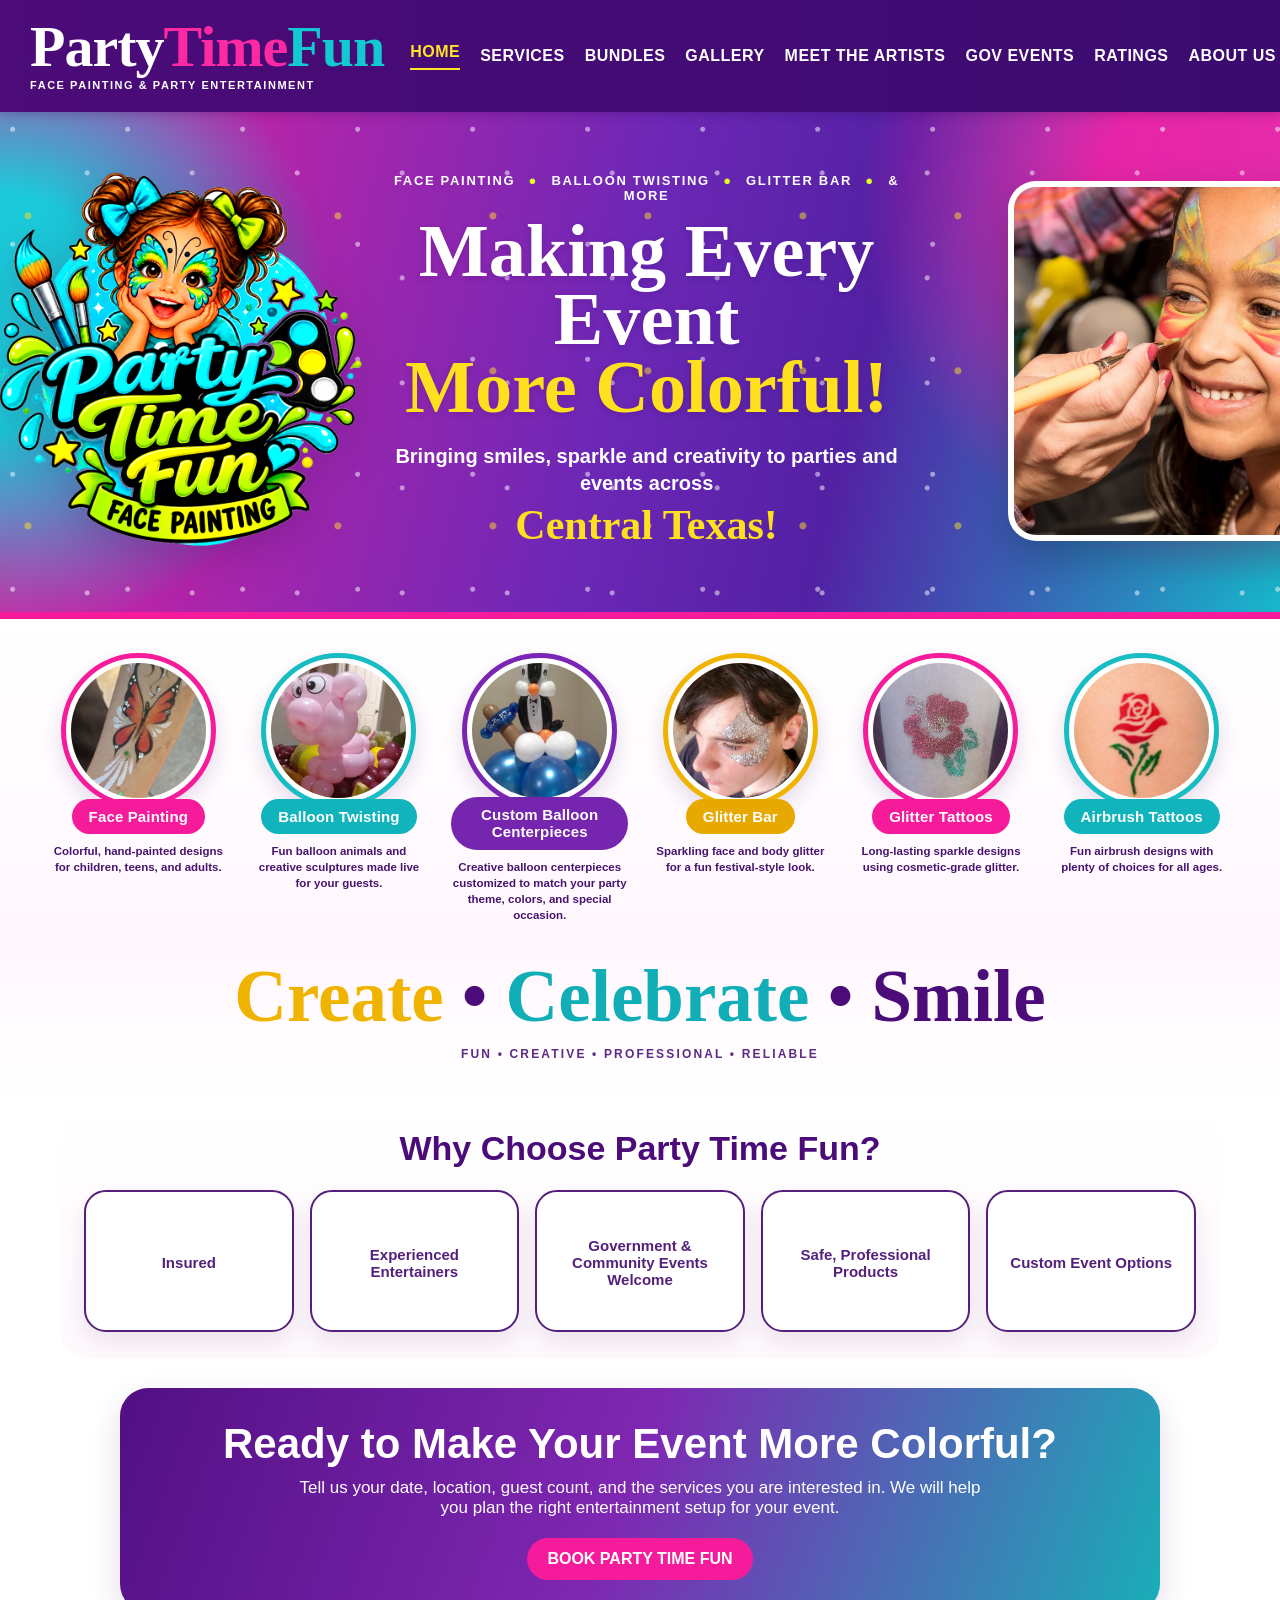
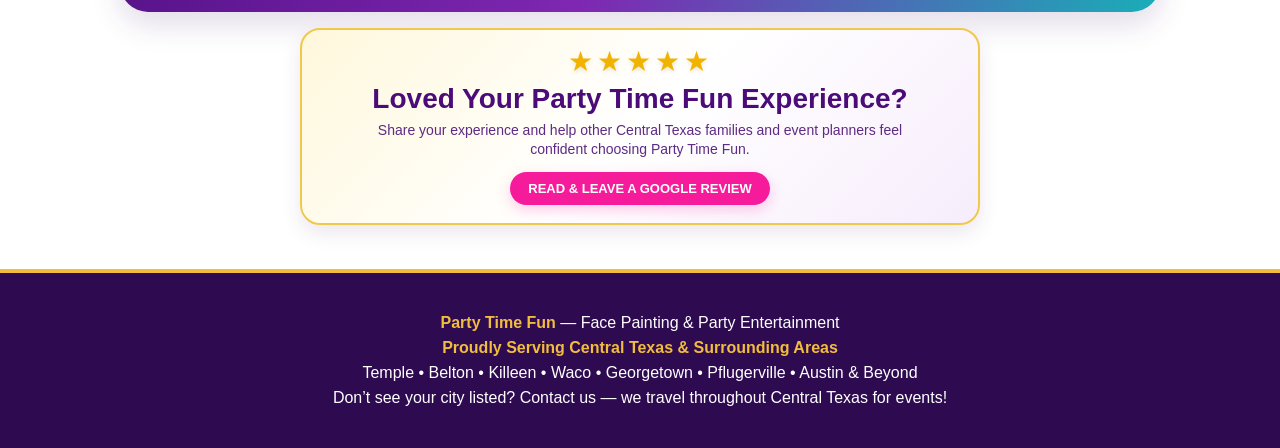
==== commit fc782c8a: "Fix exact Google review URL" ====
--- a/index.html
+++ b/index.html
@@ -55,7 +55,7 @@
 <section class="celebrate"><h2><span class="gold">Create</span> • <span class="teal">Celebrate</span> • Smile</h2><p>FUN • CREATIVE • PROFESSIONAL • RELIABLE</p></section>
 <section class="trust-section"><h2>Why Choose Party Time Fun?</h2><div class="trust-grid"><div class="trust-item"><span class="trust-check">✓</span>Insured</div><div class="trust-item"><span class="trust-check">✓</span>Experienced Entertainers</div><div class="trust-item"><span class="trust-check">✓</span>Government &amp; Community Events Welcome</div><div class="trust-item"><span class="trust-check">✓</span>Safe, Professional Products</div><div class="trust-item"><span class="trust-check">✓</span>Custom Event Options</div></div></section>
 <section class="home-cta"><h2>Ready to Make Your Event More Colorful?</h2><p>Tell us your date, location, guest count, and the services you are interested in. We will help you plan the right entertainment setup for your event.</p><a class="btn" href="./book.html">BOOK PARTY TIME FUN</a></section>
-<section class="home-ratings"><div class="rating-stars">★★★★★</div><h2>Loved Your Party Time Fun Experience?</h2><p>Share your experience and help other Central Texas families and event planners feel confident choosing Party Time Fun.</p><a class="btn" href="https://g.page/r/CYtyzsOsqrYsEBM/review">READ &amp; LEAVE A GOOGLE REVIEW</a></section>
+<section class="home-ratings"><div class="rating-stars">★★★★★</div><h2>Loved Your Party Time Fun Experience?</h2><p>Share your experience and help other Central Texas families and event planners feel confident choosing Party Time Fun.</p><a class="btn" href="https://g.page/r/CYtyzs0sqrYsEAI/review">READ &amp; LEAVE A GOOGLE REVIEW</a></section>
 </main>
 <footer><p><strong>Party Time Fun</strong> — Face Painting &amp; Party Entertainment</p><p><strong>Proudly Serving Central Texas &amp; Surrounding Areas</strong></p><p>Temple • Belton • Killeen • Waco • Georgetown • Pflugerville • Austin &amp; Beyond</p><p>Don’t see your city listed? Contact us — we travel throughout Central Texas for events!</p></footer>
 </body></html>
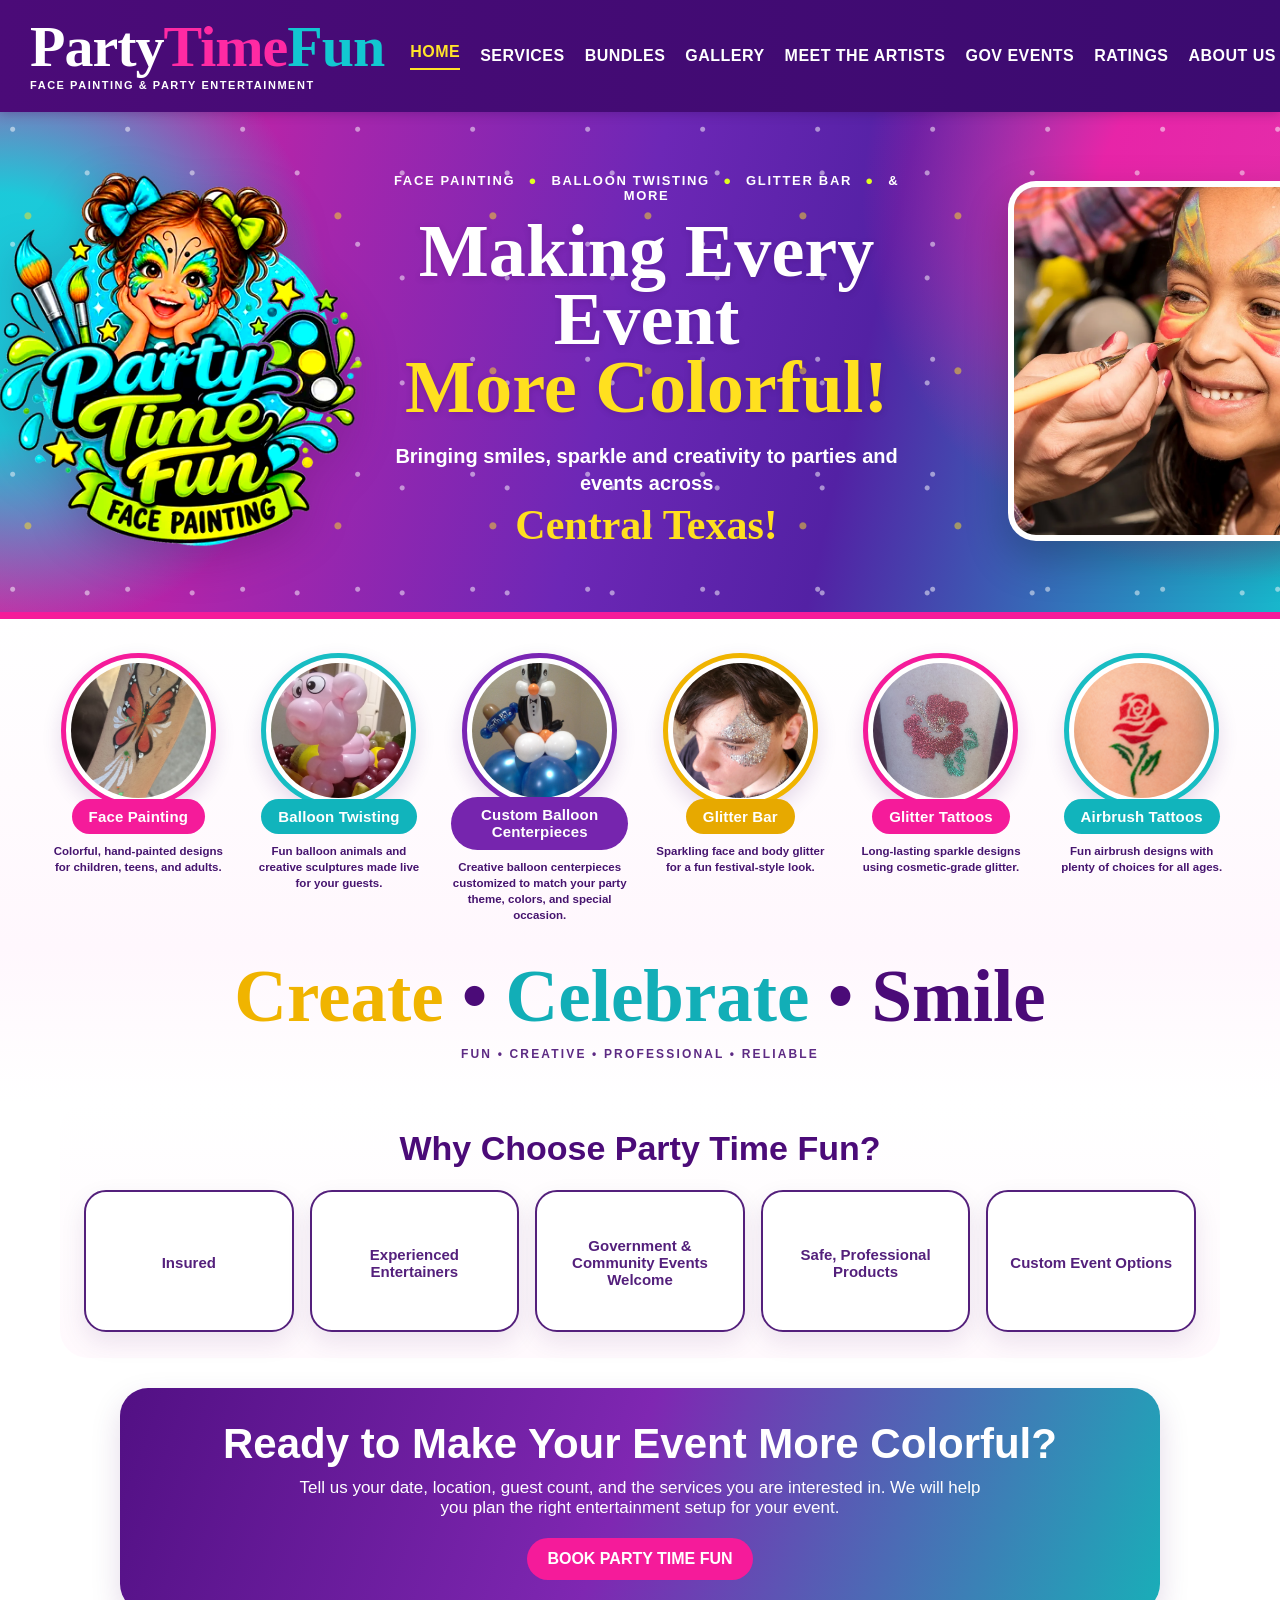
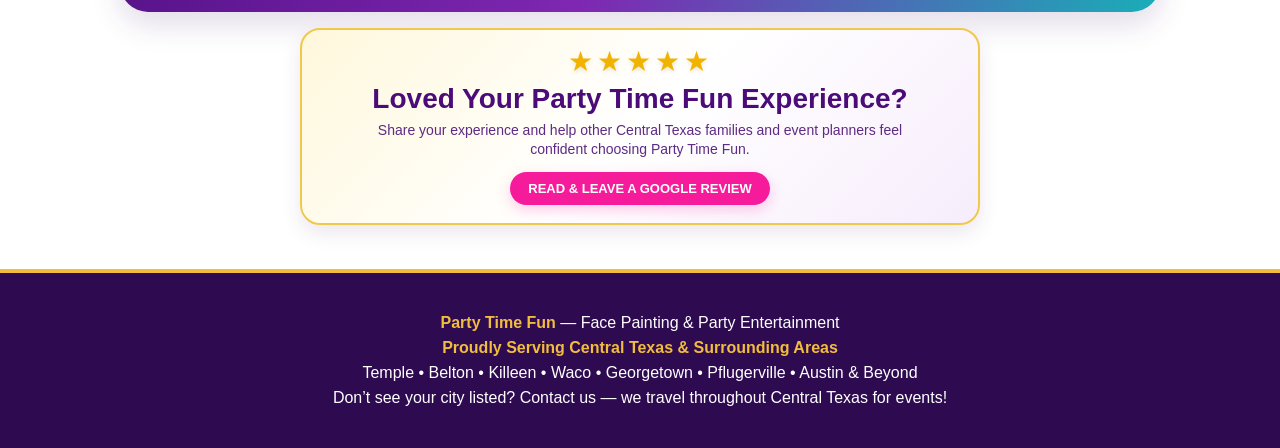
==== commit 35ceb2c1: "Fix Google review link" ====
--- a/index.html
+++ b/index.html
@@ -55,7 +55,7 @@
 <section class="celebrate"><h2><span class="gold">Create</span> • <span class="teal">Celebrate</span> • Smile</h2><p>FUN • CREATIVE • PROFESSIONAL • RELIABLE</p></section>
 <section class="trust-section"><h2>Why Choose Party Time Fun?</h2><div class="trust-grid"><div class="trust-item"><span class="trust-check">✓</span>Insured</div><div class="trust-item"><span class="trust-check">✓</span>Experienced Entertainers</div><div class="trust-item"><span class="trust-check">✓</span>Government &amp; Community Events Welcome</div><div class="trust-item"><span class="trust-check">✓</span>Safe, Professional Products</div><div class="trust-item"><span class="trust-check">✓</span>Custom Event Options</div></div></section>
 <section class="home-cta"><h2>Ready to Make Your Event More Colorful?</h2><p>Tell us your date, location, guest count, and the services you are interested in. We will help you plan the right entertainment setup for your event.</p><a class="btn" href="./book.html">BOOK PARTY TIME FUN</a></section>
-<section class="home-ratings"><div class="rating-stars">★★★★★</div><h2>Loved Your Party Time Fun Experience?</h2><p>Share your experience and help other Central Texas families and event planners feel confident choosing Party Time Fun.</p><a class="btn" href="https://g.page/r/CYtyzs0sqrYsEAI/review">READ &amp; LEAVE A GOOGLE REVIEW</a></section>
+<section class="home-ratings"><div class="rating-stars">★★★★★</div><h2>Loved Your Party Time Fun Experience?</h2><p>Share your experience and help other Central Texas families and event planners feel confident choosing Party Time Fun.</p><a class="btn" href="https://g.page/r/CYtyzs0sqrYsEAE/review">READ &amp; LEAVE A GOOGLE REVIEW</a></section>
 </main>
 <footer><p><strong>Party Time Fun</strong> — Face Painting &amp; Party Entertainment</p><p><strong>Proudly Serving Central Texas &amp; Surrounding Areas</strong></p><p>Temple • Belton • Killeen • Waco • Georgetown • Pflugerville • Austin &amp; Beyond</p><p>Don’t see your city listed? Contact us — we travel throughout Central Texas for events!</p></footer>
 </body></html>
